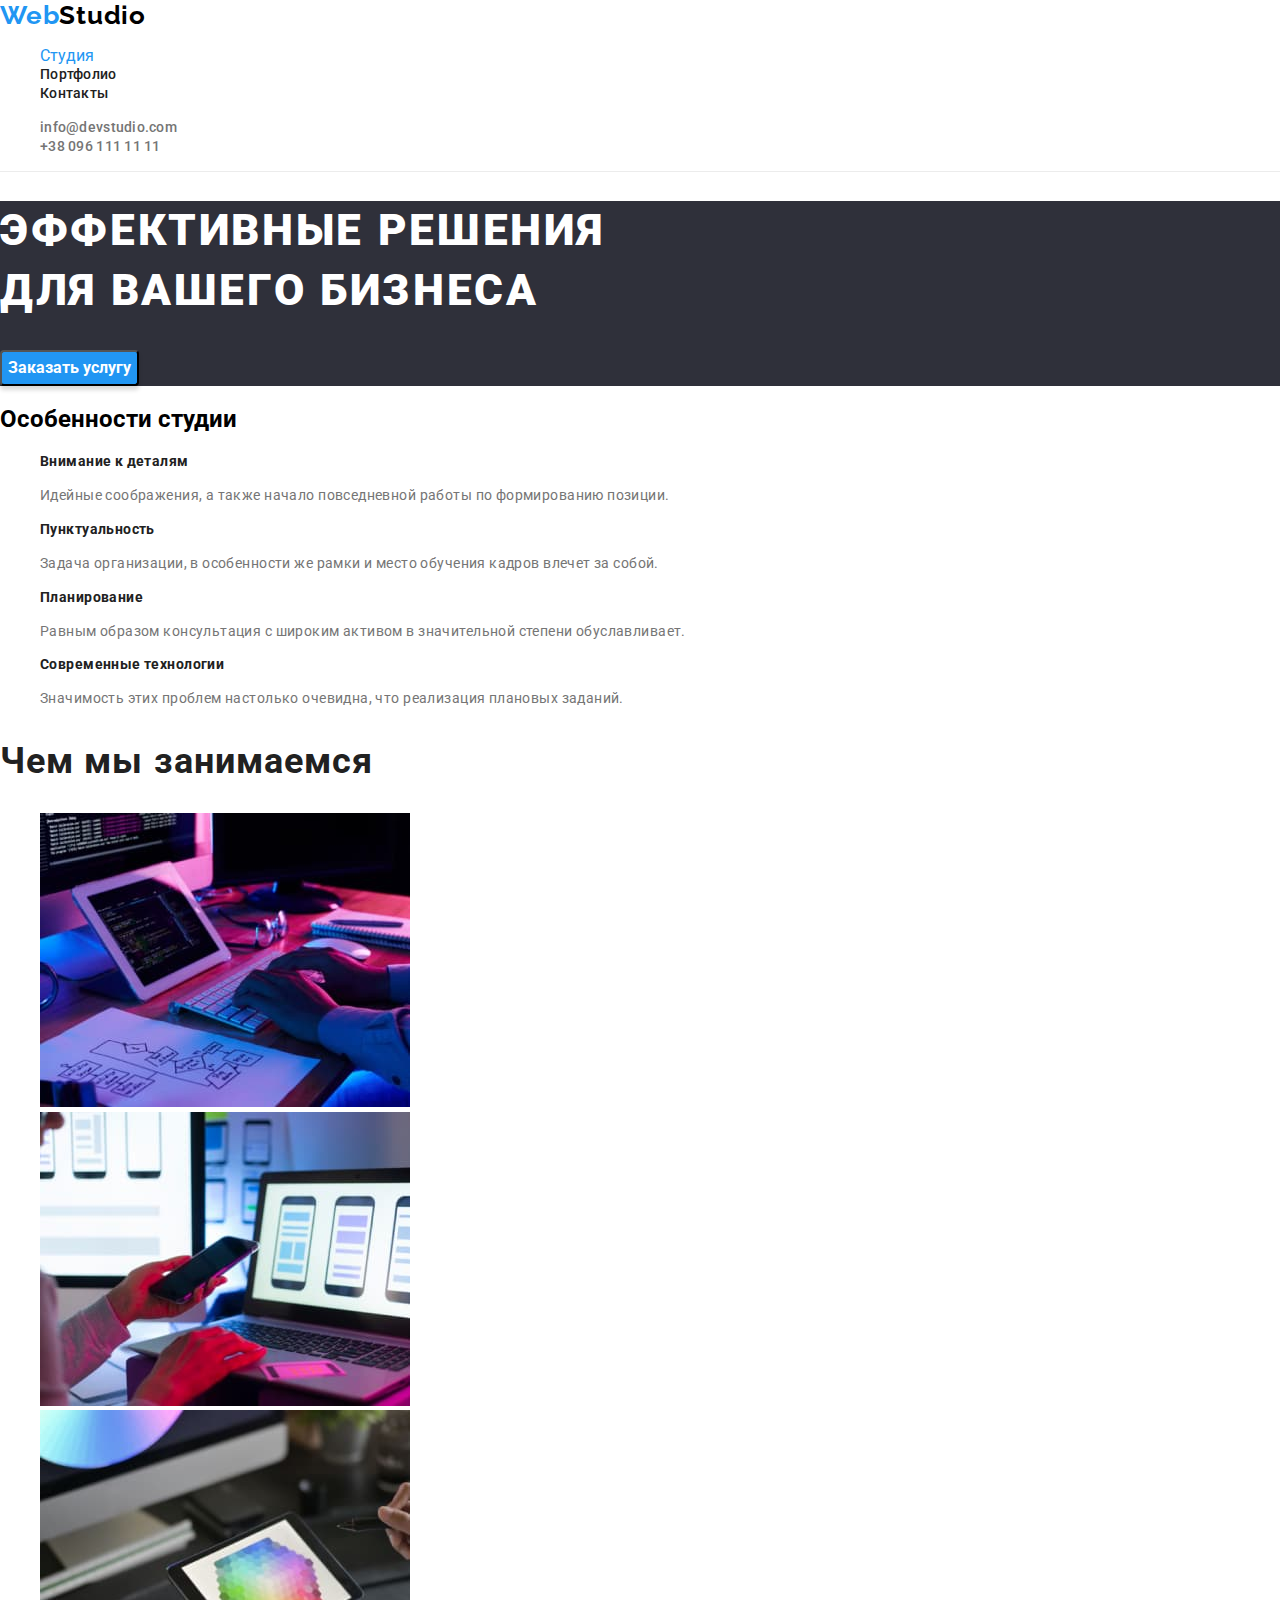
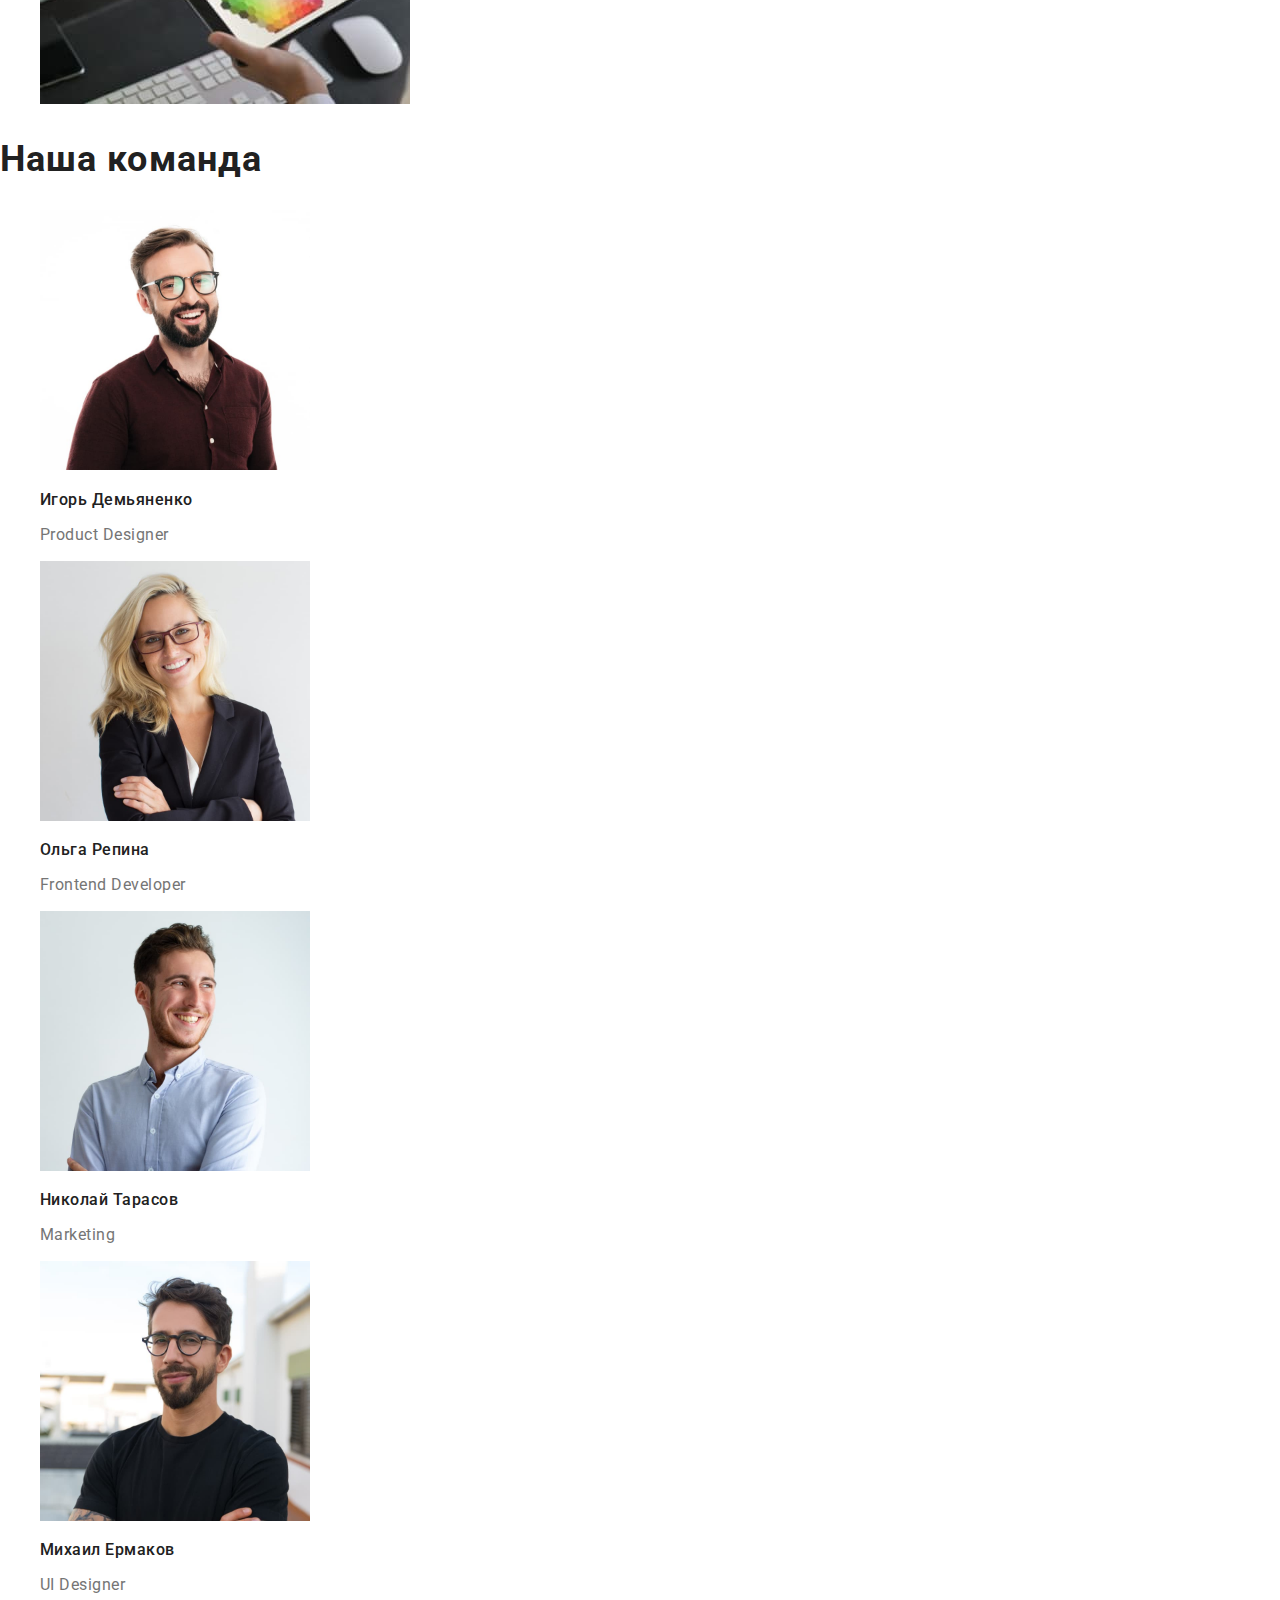
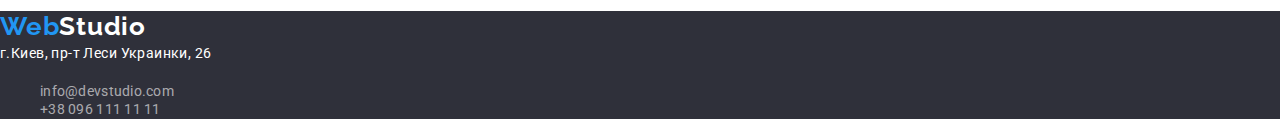
==== index.html @ 52253f6e "cdnjs" ====
<!DOCTYPE html>
<html lang="ru">
  <head>
    <meta charset="UTF-8" />
    <meta http-equiv="X-UA-Compatible" content="IE=edge" />
    <meta name="viewport" content="width=device-width, initial-scale=1.0" />
    <title>Веб студия</title>
    <link
      href="https://fonts.googleapis.com/css2?family=Raleway:wght@700&family=Roboto:wght@400;500;700;900&display=swap"
      rel="stylesheet"
    />
    <link
      rel="stylesheet"
      href="https://cdnjs.cloudflare.com/ajax/libs/modern-normalize/1.1.0/modern-normalize.min.css"
    />
    <link rel="stylesheet" href=" ./css/styles.css" />
  </head>

  <body>
    <!-- Шапка сайта -->
    <header class="header">
      <nav class="header-nav">
        <a lang="en" class="header-logo" href="./index.html"
          ><span class="blue-logo">Web</span>Studio</a
        >
        <ul class="header-list list">
          <li class="header-list-item">
            <a href="./index.html" class="header-link current">Студия</a>
          </li>
          <li class="header-list-item">
            <a href="./portfolio.html" class="header-link link">Портфолио</a>
          </li>
          <li class="header-list-item">
            <a href="#" class="header-link link">Контакты</a>
          </li>
        </ul>
      </nav>

      <ul class="contacts-list list">
        <li class="contact-list-item">
          <a href="mailto:info@devstudio.com" class="contacts-list-link"
            >info@devstudio.com</a
          >
        </li>
        <li class="contact-list-item">
          <a href="tel:+380961111111" class="contacts-list-link"
            >+38 096 111 11 11</a
          >
        </li>
      </ul>
    </header>

    <main>
      <!--Герой-->
      <section class="hero">
        <h1 class="hero-title">
          Эффективные решения<br />
          для вашего бизнеса
        </h1>
        <button type="button" class="header-btn">Заказать услугу</button>
      </section>

      <!--Особенности-->
      <section class="features">
        <h2 class="visually-hidden">Особенности студии</h2>

        <ul class="feauters-list list">
          <li class="feauter-list item">
            <h3 class="feauter-title">Внимание к деталям</h3>
            <p class="feauter-after-title">
              Идейные соображения, а также начало повседневной работы по
              формированию позиции.
            </p>
          </li>
          <li class="feauter-list item">
            <h3 class="feauter-title">Пунктуальность</h3>
            <p class="feauter-after-title">
              Задача организации, в особенности же рамки и место обучения кадров
              влечет за собой.
            </p>
          </li>
          <li class="feauter-list item">
            <h3 class="feauter-title">Планирование</h3>
            <p class="feauter-after-title">
              Равным образом консультация с широким активом в значительной
              степени обуславливает.
            </p>
          </li>
          <li class="feauter-list item">
            <h3 class="feauter-title">Современные технологии</h3>
            <p class="feauter-after-title">
              Значимость этих проблем настолько очевидна, что реализация
              плановых заданий.
            </p>
          </li>
        </ul>
      </section>
      <!--Деятельность-->
      <section class="activity">
        <h2 class="activity-title">Чем мы занимаемся</h2>
        <ul class="activity-list list">
          <li>
            <img
              src="./images/about-img-1.jpeg"
              alt="Програмист работает за столом в офисе"
              width="370"
              height="294"
            />
          </li>
          <li>
            <img
              src="./images/about-img-2.jpeg"
              alt="Дизайнер разрабатывает приложение"
              width="370"
              height="294"
            />
          </li>

          <li>
            <img
              src="./images/about-img-3.jpeg"
              alt="Дизайнер выбирает цвет на планшете"
              width="370"
              height="294"
            />
          </li>
        </ul>
      </section>

      <!--Команда-->
      <section class="team">
        <h2 class="team-title">Наша команда</h2>
        <ul class="team-list list">
          <li class="team-item">
            <img
              src="./images/igor-img-1.jpeg"
              alt="Игорь Демьяненко"
              width="270"
              height="260"
            />

            <h3 class="team-item-title">Игорь Демьяненко</h3>
            <p class="team-item-text" lang="en">Product Designer</p>
          </li>
          <li>
            <img
              src="./images/olga-img2.jpeg"
              alt="Ольга Репина"
              width="270"
              height="260"
            />

            <h3 class="team-item-title">Ольга Репина</h3>
            <p class="team-item-text" lang="en">Frontend Developer</p>
          </li>

          <li>
            <img
              src="./images/nikolay-img3.jpeg"
              alt="Николай Тарасов"
              width="270"
              height="260"
            />

            <h3 class="team-item-title">Николай Тарасов</h3>
            <p class="team-item-text" lang="en">Marketing</p>
          </li>

          <li>
            <img
              src="./images/mykhail-img4.jpeg"
              alt="Михаил Ермаков"
              width="270"
              height="260"
            />

            <h3 class="team-item-title">Михаил Ермаков</h3>
            <p class="team-item-text" lang="en">UI Designer</p>
          </li>
        </ul>
      </section>
    </main>
    <!----- Логотип ---------->
    <footer class="footer">
      <a class="footer-logo" href="./index.html" lang="en"
        >Web<span class="logo-text">Studio</span></a
      >
      <!-------Адрес------>
      <address class="address">
        <a
          class="link"
          href="https://goo.gl/maps/TaNnJPtCBs2FAHwr9"
          target="_blank"
          rel="noopener nofolow noreferrer"
          >г.Киев, пр-т Леси Украинки, 26</a
        >
        <ul class="contact-list list">
          <li class="contact-list-item">
            <a href="mailto:info@devstudio.com" class="link"
              >info@devstudio.com</a
            >
          </li>
          <li class="contact-list-item">
            <a href="tel:+380961111111" class="link">+38 096 111 11 11</a>
          </li>
        </ul>
      </address>
    </footer>
  </body>
</html>
---- css/styles.css ----
:root {
  /*------------Цвет шрифта----------------*/
  --primary-text-color: #757575;
  --black-text-color: #000000;
  --secondary-text-color: rgba(255, 255, 255, 0.6);
  --select-color: #2196f3;
  --title-text-color: #212121;
  --white-text-color: rgba(255, 255, 255, 1);
  --accent-color: #188ce8;

  /*----- Цвет фона, кнопок------*/
  --header-border-line: #ececec;
  --primary-bgc: rgba(255, 255, 255, 1);
  --secondary-bgc: #2f303a;
  --background-btn: #f5f4fa;
  --feauters-bgc: #f5f5f5;
  --background-project-list: #eeeeee;
}

body {
  font-family: 'Roboto', sans-serif;
}

/*-----------------HEADER-------------*/
.header {
  border-bottom: 1px solid var(--header-border-line);
}

.header-logo {
  font-family: 'Raleway', sans-serif;
  font-weight: 700;
  font-size: 26px;
  line-height: 1.19;
  letter-spacing: 0.03em;
  text-decoration: none;
  color: var(--black-text-color);
}
.blue-logo {
  color: var(--select-color);
}
.list {
  list-style: none;
}
.header-list .link {
  font-weight: 500;
  font-size: 14px;
  line-height: 1.14;
  letter-spacing: 0.02em;
  text-decoration: none;
  color: var(--title-text-color);
}

.header-link:hover,
.header-link:focus,
.contacts-list-link:hover,
.contacts-list-link:focus {
  color: var(--select-color);
}
.header-link.current {
  color: var(--select-color);
  text-decoration: none;
}

.contacts-list-link {
  font-weight: 500;
  font-size: 14px;
  line-height: 16px;
  letter-spacing: 0.02em;
  text-decoration: none;
  color: var(--primary-text-color);
}

/*---------------------------HERO-------------------*/
.hero {
  background: var(--secondary-bgc);
}
.hero-title {
  font-weight: 900;
  font-size: 44px;
  line-height: 1.36;
  letter-spacing: 0.06em;
  text-transform: uppercase;
  color: var(--white-text-color);
}
.header-btn {
  font-family: inherit;
  font-weight: 700;
  font-size: 16px;
  line-height: 1.87;
  cursor: pointer;
  color: var(--white-text-color);
  background: var(--select-color);
  box-shadow: 0px 4px 4px rgba(0, 0, 0, 0.15);
  border-radius: 4px;
}
.header-btn:hover,
.header-btn:focus {
  background-color: var(--accent-color);
}
.portfolio-btn {
  padding: 6px 22px;
  border-radius: 4px;
  border-color: transparent;

  color: var(--title-text-color);
  background-color: var(--background-btn);
  font-family: inherit;
  font-weight: 500;
  font-size: 16px;
  line-height: 1.6;
  letter-spacing: 0.03em;

  cursor: pointer;
}

.portfolio-btn:hover,
.portfolio-btn:focus {
  color: var(--white-text-color);
  background: var(--select-color);
  box-shadow: 0px 3px 1px rgba(0, 0, 0, 0.1), 0px 1px 2px rgba(0, 0, 0, 0.08),
    0px 2px 2px rgba(0, 0, 0, 0.12);
}
.primary {
  background: var(--select-color);
  color: var(--white-text-color);
  box-shadow: 0px 3px 1px rgba(0, 0, 0, 0.1), 0px 1px 2px rgba(0, 0, 0, 0.08),
    0px 2px 2px rgba(0, 0, 0, 0.12);
  border-radius: 4px;
}
.portfolio-list {
  background: var(--primary-bgc);
  border: 1px solid var(--background-project-list);
  width: 370px;
  box-sizing: border-box;
}
.portfolio-list-title {
  font-weight: 700;
  font-size: 18px;
  line-height: 2;
  letter-spacing: 0.06em;

  color: var(--title-text-color);
}

.portfolio-type {
  font-size: 16px;
  line-height: 1.87;
  letter-spacing: 0.03em;

  color: var(--primary-text-color);
}

/*-----------------------FEAUTERS----------------*/
.feauters {
  background: var(--feauters-bgc);
}
.feauters-list {
  width: 1170px;
  justify-content: space-between;
}
.feauter-title {
  font-weight: 700;
  font-size: 14px;
  line-height: 1.14;
  letter-spacing: 0.03em;
  color: var(--title-text-color);
}
.feauter-after-title {
  font-size: 14px;
  line-height: 1.71;
  letter-spacing: 0.03em;
  color: var(--primary-text-color);
}
/*-----------------------ACTIVITY----------------*/
.activity {
  font-size: large;
}
.activity-title {
  font-weight: 700;
  font-size: 36px;
  line-height: 1.16;
  letter-spacing: 0.03em;
  color: var(--title-text-color);
}

/*------------------------TEAM---------------------*/
.team {
  background: var(--background-team);
}
.team-title {
  font-weight: 700;
  font-size: 36px;
  line-height: 1.16;
  letter-spacing: 0.03em;
  color: var(--title-text-color);
}

.team-item-title {
  font-weight: 500;
  font-size: 16px;
  line-height: 1.18;
  letter-spacing: 0.03em;
  color: var(--title-text-color);
}
.team-item-text {
  font-size: 16px;
  line-height: 1.18;
  letter-spacing: 0.03em;
  color: var(--primary-text-color);
}
/*-----------------------FOOTER--------------------*/
.footer {
  background-color: var(--secondary-bgc);
}

.logo-text {
  color: var(--white-text-color);
}
.footer-logo {
  font-family: 'Raleway', sans-serif;
  font-weight: 700;
  font-size: 26px;
  line-height: 1.19;
  letter-spacing: 0.03em;
  color: var(--select-color);
  text-decoration: none;
}

.link {
  font-size: 14px;
  line-height: 1.71;
  letter-spacing: 0.03em;
  font-style: normal;
  color: var(--white-text-color);
  text-decoration: none;
}
.link:hover,
.link:focus {
  color: var(--select-color);
}

.contact-list .link {
  font-style: normal;
  font-size: 14px;
  line-height: 1.14;
  letter-spacing: 0.02em;

  color: var(--secondary-text-color);
  text-decoration: none;
}

.contact-list .link:hover,
.contact-list .link:focus {
  color: var(--select-color);
}
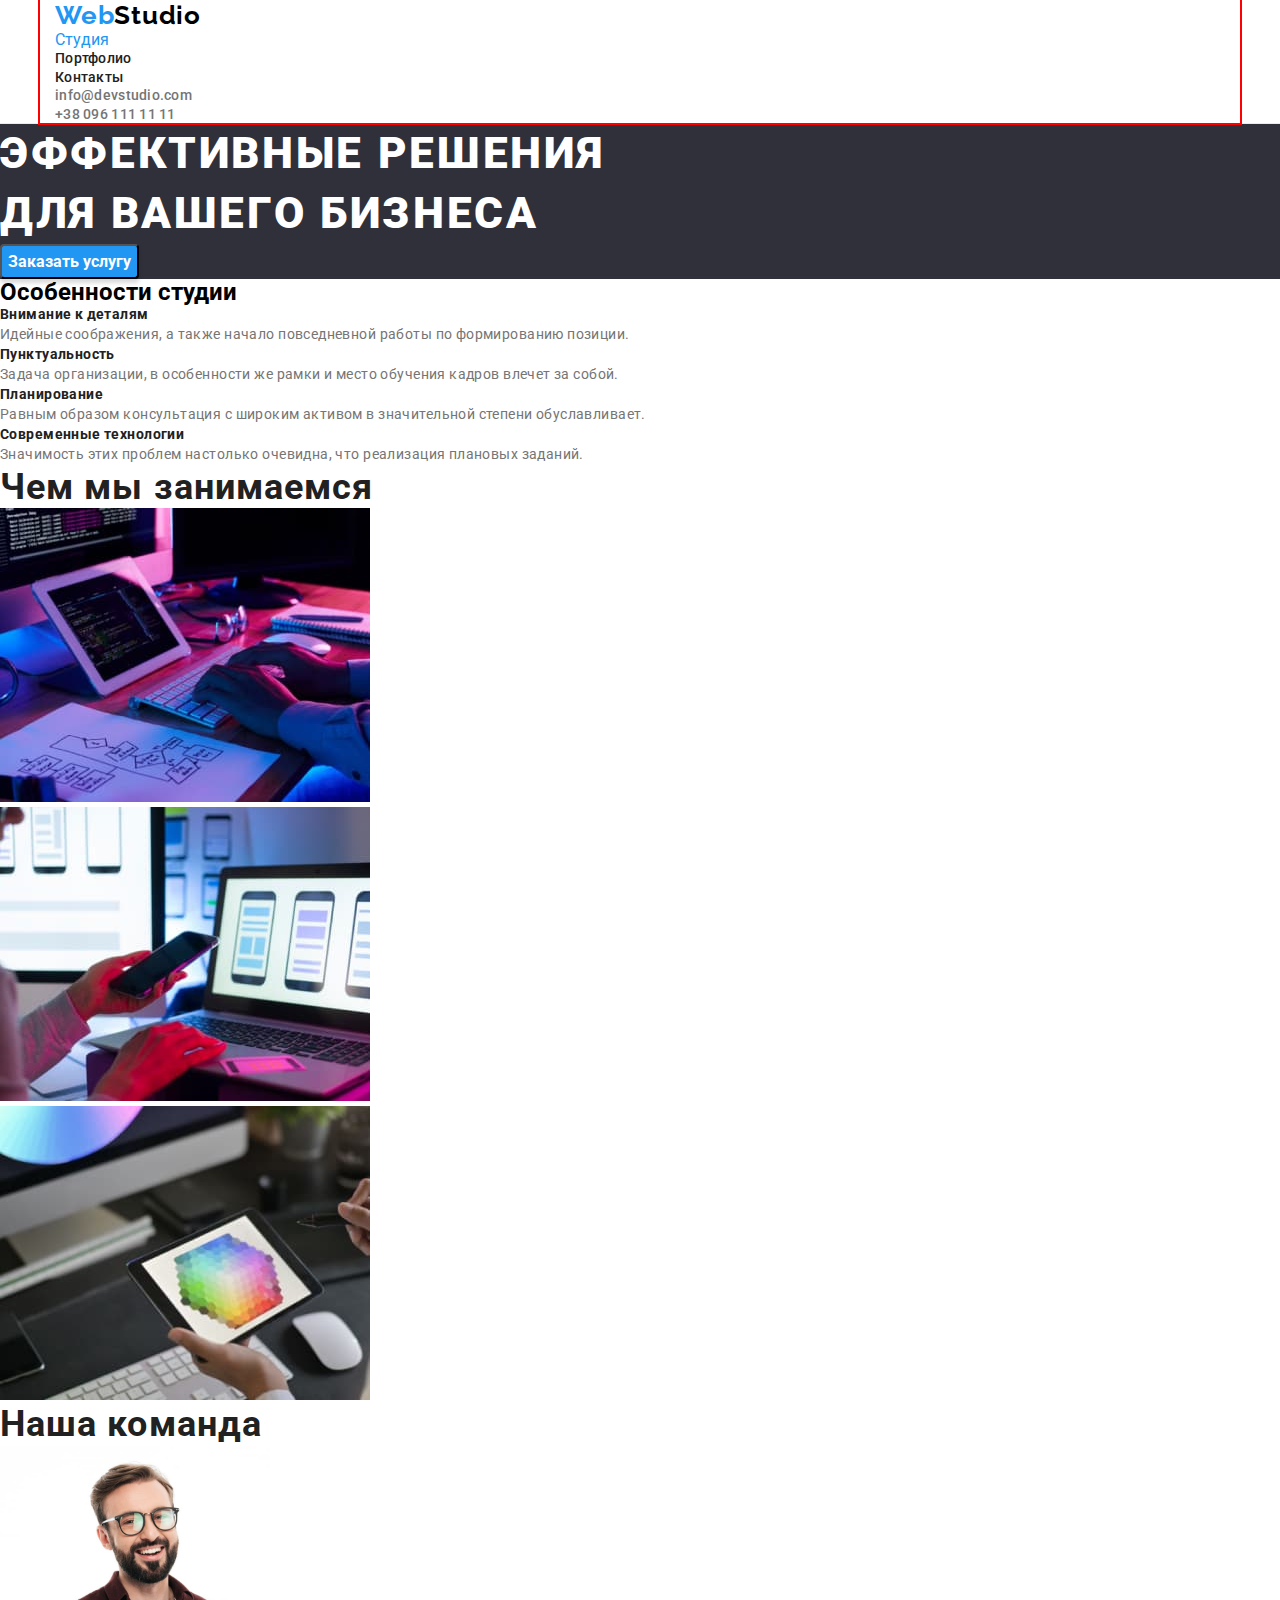
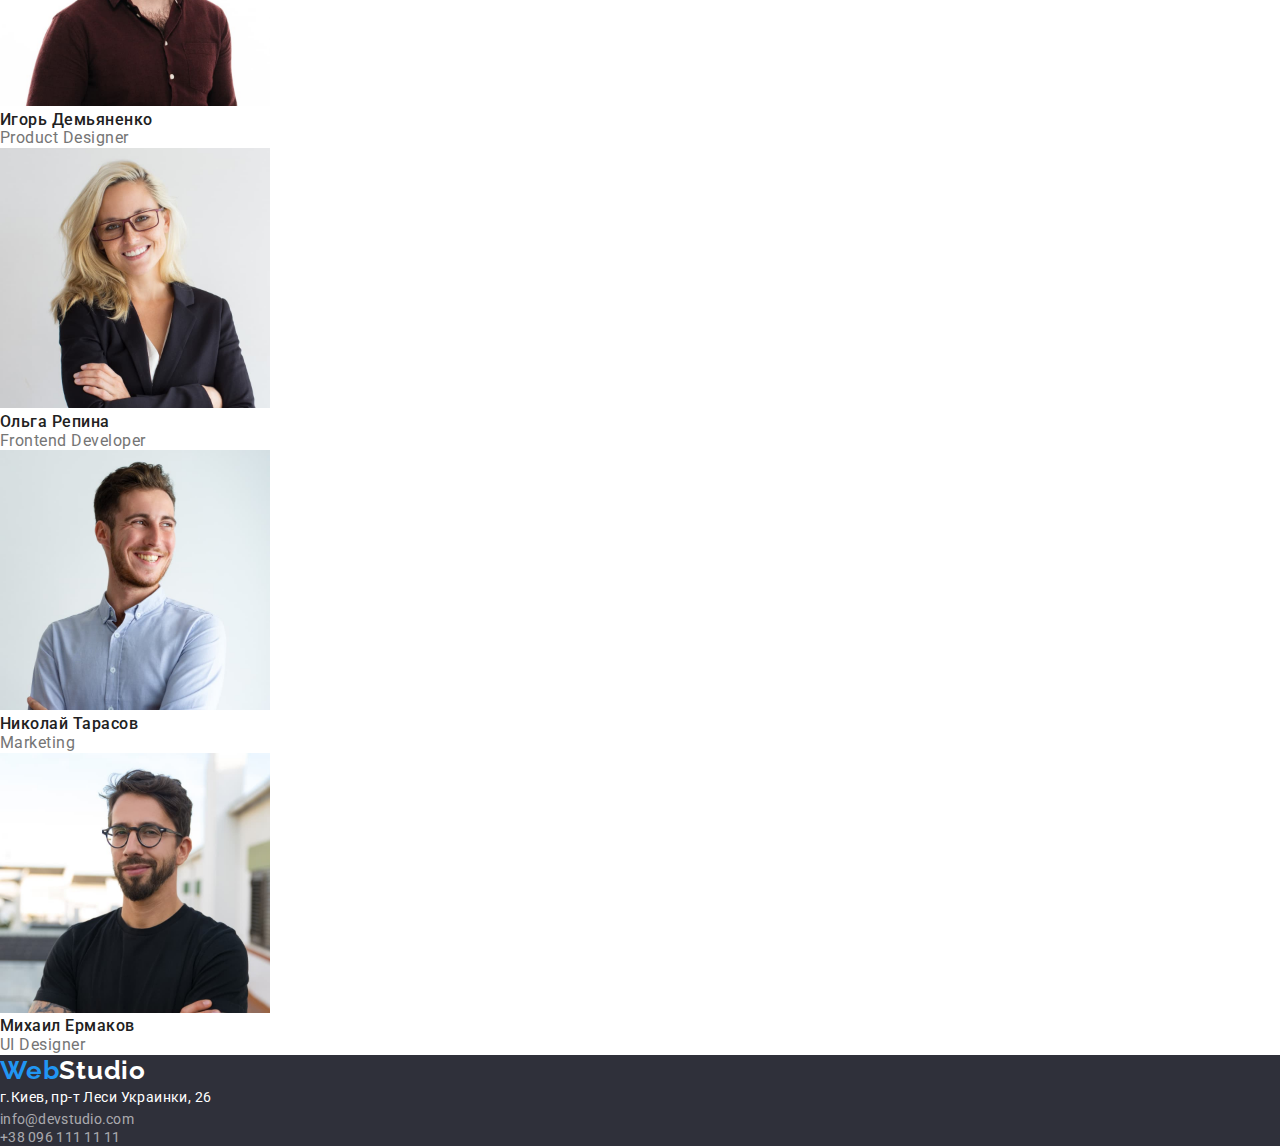
==== commit 6fbfda06: "header" ====
--- a/index.html
+++ b/index.html
@@ -19,35 +19,33 @@
   <body>
     <!-- Шапка сайта -->
     <header class="header">
-      <nav class="header-nav">
-        <a lang="en" class="header-logo" href="./index.html"
-          ><span class="blue-logo">Web</span>Studio</a
-        >
-        <ul class="header-list list">
-          <li class="header-list-item">
-            <a href="./index.html" class="header-link current">Студия</a>
+      <div class="container">
+        <nav class="header-nav">
+          <a lang="en" class="header-logo" href="./index.html"
+            ><span class="blue-logo">Web</span>Studio</a
+          >
+          <ul class="header-list list">
+            <li class="header-list-item">
+              <a href="./index.html" class="header-link current">Студия</a>
+            </li>
+            <li class="header-list-item">
+              <a href="./portfolio.html" class="header-link link">Портфолио</a>
+            </li>
+            <li class="header-list-item">
+              <a href="#" class="header-link link">Контакты</a>
+            </li>
+          </ul>
+        </nav>
+
+        <ul class="contacts-list list">
+          <li class="contact-list-item">
+            <a href="mailto:info@devstudio.com" class="contacts-list-link">info@devstudio.com</a>
           </li>
-          <li class="header-list-item">
-            <a href="./portfolio.html" class="header-link link">Портфолио</a>
-          </li>
-          <li class="header-list-item">
-            <a href="#" class="header-link link">Контакты</a>
+          <li class="contact-list-item">
+            <a href="tel:+380961111111" class="contacts-list-link">+38 096 111 11 11</a>
           </li>
         </ul>
-      </nav>
-
-      <ul class="contacts-list list">
-        <li class="contact-list-item">
-          <a href="mailto:info@devstudio.com" class="contacts-list-link"
-            >info@devstudio.com</a
-          >
-        </li>
-        <li class="contact-list-item">
-          <a href="tel:+380961111111" class="contacts-list-link"
-            >+38 096 111 11 11</a
-          >
-        </li>
-      </ul>
+      </div>
     </header>
 
     <main>
@@ -68,29 +66,25 @@
           <li class="feauter-list item">
             <h3 class="feauter-title">Внимание к деталям</h3>
             <p class="feauter-after-title">
-              Идейные соображения, а также начало повседневной работы по
-              формированию позиции.
+              Идейные соображения, а также начало повседневной работы по формированию позиции.
             </p>
           </li>
           <li class="feauter-list item">
             <h3 class="feauter-title">Пунктуальность</h3>
             <p class="feauter-after-title">
-              Задача организации, в особенности же рамки и место обучения кадров
-              влечет за собой.
+              Задача организации, в особенности же рамки и место обучения кадров влечет за собой.
             </p>
           </li>
           <li class="feauter-list item">
             <h3 class="feauter-title">Планирование</h3>
             <p class="feauter-after-title">
-              Равным образом консультация с широким активом в значительной
-              степени обуславливает.
+              Равным образом консультация с широким активом в значительной степени обуславливает.
             </p>
           </li>
           <li class="feauter-list item">
             <h3 class="feauter-title">Современные технологии</h3>
             <p class="feauter-after-title">
-              Значимость этих проблем настолько очевидна, что реализация
-              плановых заданий.
+              Значимость этих проблем настолько очевидна, что реализация плановых заданий.
             </p>
           </li>
         </ul>
@@ -132,47 +126,27 @@
         <h2 class="team-title">Наша команда</h2>
         <ul class="team-list list">
           <li class="team-item">
-            <img
-              src="./images/igor-img-1.jpeg"
-              alt="Игорь Демьяненко"
-              width="270"
-              height="260"
-            />
+            <img src="./images/igor-img-1.jpeg" alt="Игорь Демьяненко" width="270" height="260" />
 
             <h3 class="team-item-title">Игорь Демьяненко</h3>
             <p class="team-item-text" lang="en">Product Designer</p>
           </li>
           <li>
-            <img
-              src="./images/olga-img2.jpeg"
-              alt="Ольга Репина"
-              width="270"
-              height="260"
-            />
+            <img src="./images/olga-img2.jpeg" alt="Ольга Репина" width="270" height="260" />
 
             <h3 class="team-item-title">Ольга Репина</h3>
             <p class="team-item-text" lang="en">Frontend Developer</p>
           </li>
 
           <li>
-            <img
-              src="./images/nikolay-img3.jpeg"
-              alt="Николай Тарасов"
-              width="270"
-              height="260"
-            />
+            <img src="./images/nikolay-img3.jpeg" alt="Николай Тарасов" width="270" height="260" />
 
             <h3 class="team-item-title">Николай Тарасов</h3>
             <p class="team-item-text" lang="en">Marketing</p>
           </li>
 
           <li>
-            <img
-              src="./images/mykhail-img4.jpeg"
-              alt="Михаил Ермаков"
-              width="270"
-              height="260"
-            />
+            <img src="./images/mykhail-img4.jpeg" alt="Михаил Ермаков" width="270" height="260" />
 
             <h3 class="team-item-title">Михаил Ермаков</h3>
             <p class="team-item-text" lang="en">UI Designer</p>
@@ -196,9 +170,7 @@
         >
         <ul class="contact-list list">
           <li class="contact-list-item">
-            <a href="mailto:info@devstudio.com" class="link"
-              >info@devstudio.com</a
-            >
+            <a href="mailto:info@devstudio.com" class="link">info@devstudio.com</a>
           </li>
           <li class="contact-list-item">
             <a href="tel:+380961111111" class="link">+38 096 111 11 11</a>
--- a/css/styles.css
+++ b/css/styles.css
@@ -20,8 +20,30 @@
 body {
   font-family: 'Roboto', sans-serif;
 }
+ul {
+  list-style: none;
+  margin: 0;
+  padding: 0;
+}
+h1,
+h2,
+h3,
+h4,
+h5,
+h6,
+p {
+  margin: 0;
+}
 
 /*-----------------HEADER-------------*/
+.container {
+  width: 1200px;
+  padding-left: 15px;
+  padding-right: 15px;
+  margin-left: auto;
+  margin-right: auto;
+  outline: 2px solid red;
+}
 .header {
   border-bottom: 1px solid var(--header-border-line);
 }
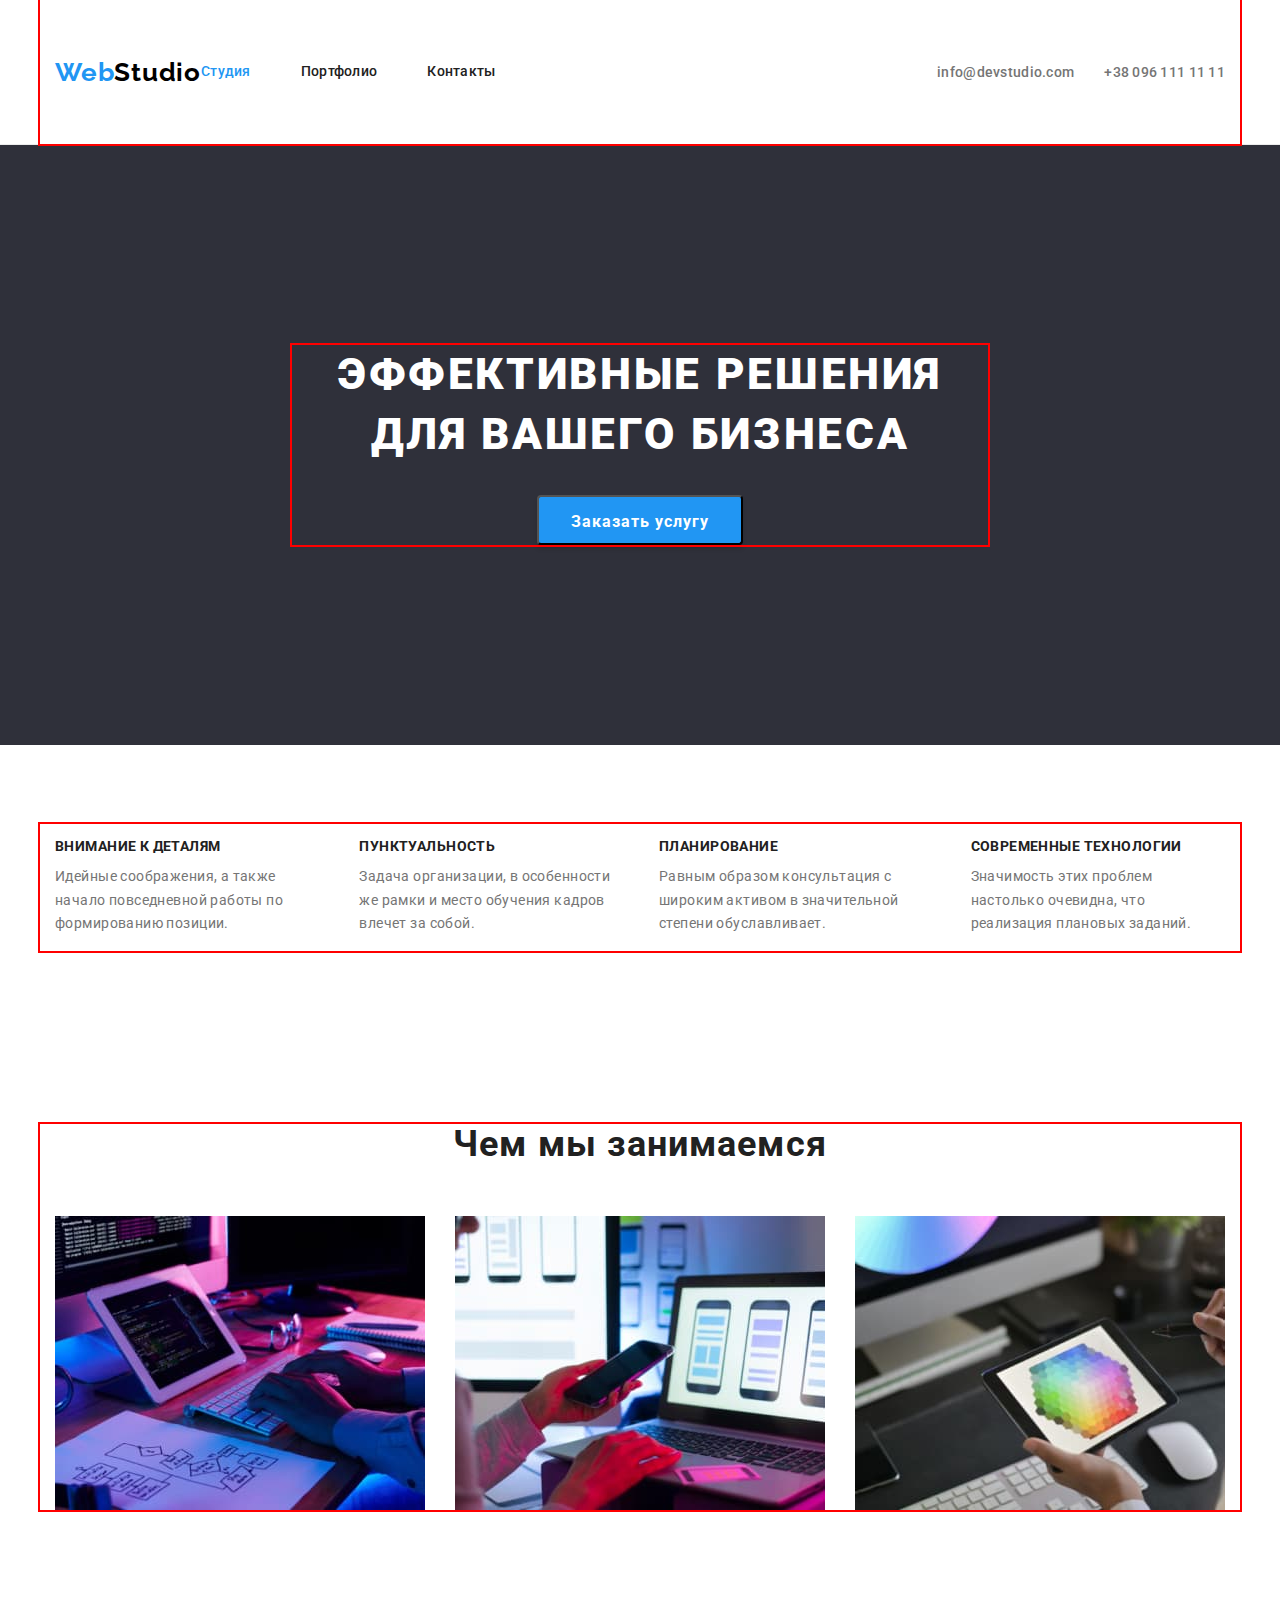
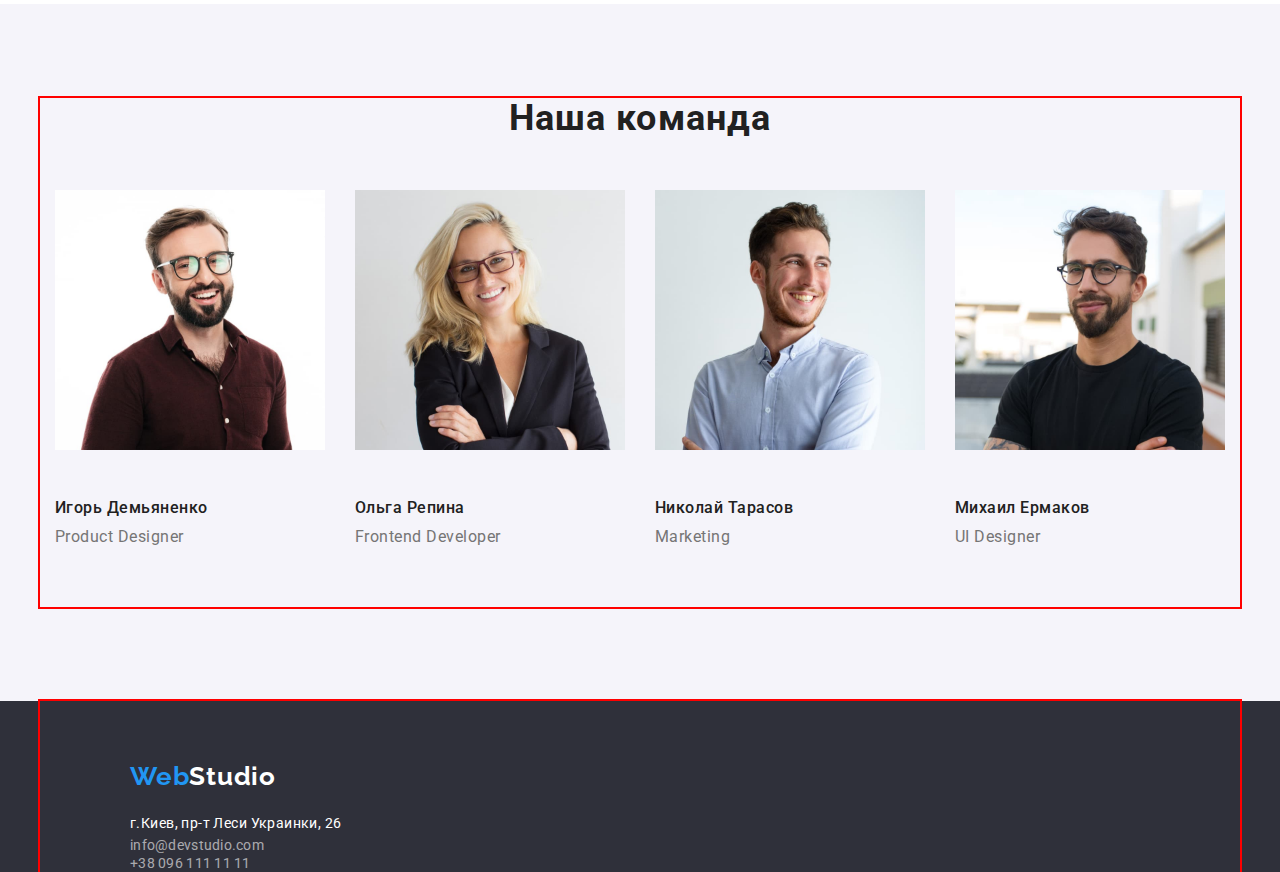
==== commit 8fcbe6eb: "Hed" ====
--- a/index.html
+++ b/index.html
@@ -19,164 +19,182 @@
   <body>
     <!-- Шапка сайта -->
     <header class="header">
-      <div class="container">
+      <div class="container flex">
+        <a lang="en" class="header-logo" href="./index.html"
+          ><span class="blue-logo">Web</span>Studio</a
+        >
         <nav class="header-nav">
-          <a lang="en" class="header-logo" href="./index.html"
-            ><span class="blue-logo">Web</span>Studio</a
-          >
           <ul class="header-list list">
-            <li class="header-list-item">
+            <li class="header-list-item list">
               <a href="./index.html" class="header-link current">Студия</a>
             </li>
-            <li class="header-list-item">
-              <a href="./portfolio.html" class="header-link link">Портфолио</a>
-            </li>
-            <li class="header-list-item">
-              <a href="#" class="header-link link">Контакты</a>
+            <li class="header-list-item list">
+              <a href="./portfolio.html" class="header-link">Портфолио</a>
+            </li>
+            <li class="header-list-item list">
+              <a href="#" class="header-link">Контакты</a>
             </li>
           </ul>
         </nav>
 
-        <ul class="contacts-list list">
-          <li class="contact-list-item">
-            <a href="mailto:info@devstudio.com" class="contacts-list-link">info@devstudio.com</a>
-          </li>
-          <li class="contact-list-item">
-            <a href="tel:+380961111111" class="contacts-list-link">+38 096 111 11 11</a>
-          </li>
-        </ul>
+        <div class="header-contacts">
+          <ul class="contacts">
+            <li class="contact-list-item">
+              <a href="mailto:info@devstudio.com" class="contacts-list-link">info@devstudio.com</a>
+            </li>
+            <li class="contact-list-item">
+              <a href="tel:+380961111111" class="contacts-list-link">+38 096 111 11 11</a>
+            </li>
+          </ul>
+        </div>
       </div>
     </header>
 
     <main>
       <!--Герой-->
       <section class="hero">
-        <h1 class="hero-title">
-          Эффективные решения<br />
-          для вашего бизнеса
-        </h1>
-        <button type="button" class="header-btn">Заказать услугу</button>
+        <div class="container">
+          <h1 class="hero-title">Эффективные решения для вашего бизнеса</h1>
+          <button type="button" class="header-btn">Заказать услугу</button>
+        </div>
       </section>
 
       <!--Особенности-->
-      <section class="features">
-        <h2 class="visually-hidden">Особенности студии</h2>
-
-        <ul class="feauters-list list">
-          <li class="feauter-list item">
-            <h3 class="feauter-title">Внимание к деталям</h3>
-            <p class="feauter-after-title">
-              Идейные соображения, а также начало повседневной работы по формированию позиции.
-            </p>
-          </li>
-          <li class="feauter-list item">
-            <h3 class="feauter-title">Пунктуальность</h3>
-            <p class="feauter-after-title">
-              Задача организации, в особенности же рамки и место обучения кадров влечет за собой.
-            </p>
-          </li>
-          <li class="feauter-list item">
-            <h3 class="feauter-title">Планирование</h3>
-            <p class="feauter-after-title">
-              Равным образом консультация с широким активом в значительной степени обуславливает.
-            </p>
-          </li>
-          <li class="feauter-list item">
-            <h3 class="feauter-title">Современные технологии</h3>
-            <p class="feauter-after-title">
-              Значимость этих проблем настолько очевидна, что реализация плановых заданий.
-            </p>
-          </li>
-        </ul>
+      <section class="page-sections">
+        <div class="container">
+          <h2 class="visually-hidden">Особенности студии</h2>
+
+          <ul class="feauters-list list">
+            <li class="feauter-item">
+              <h3 class="feauter-sub-title">Внимание к деталям</h3>
+              <p class="feauter-after-title">
+                Идейные соображения, а также начало повседневной работы по формированию позиции.
+              </p>
+            </li>
+            <li class="feauter-item">
+              <h3 class="feauter-sub-title">Пунктуальность</h3>
+              <p class="feauter-after-title">
+                Задача организации, в особенности же рамки и место обучения кадров влечет за собой.
+              </p>
+            </li>
+            <li class="feauter-item">
+              <h3 class="feauter-sub-title">Планирование</h3>
+              <p class="feauter-after-title">
+                Равным образом консультация с широким активом в значительной степени обуславливает.
+              </p>
+            </li>
+            <li class="feauter-item">
+              <h3 class="feauter-sub-title">Современные технологии</h3>
+              <p class="feauter-after-title">
+                Значимость этих проблем настолько очевидна, что реализация плановых заданий.
+              </p>
+            </li>
+          </ul>
+        </div>
       </section>
       <!--Деятельность-->
-      <section class="activity">
-        <h2 class="activity-title">Чем мы занимаемся</h2>
-        <ul class="activity-list list">
-          <li>
-            <img
-              src="./images/about-img-1.jpeg"
-              alt="Програмист работает за столом в офисе"
-              width="370"
-              height="294"
-            />
-          </li>
-          <li>
-            <img
-              src="./images/about-img-2.jpeg"
-              alt="Дизайнер разрабатывает приложение"
-              width="370"
-              height="294"
-            />
-          </li>
-
-          <li>
-            <img
-              src="./images/about-img-3.jpeg"
-              alt="Дизайнер выбирает цвет на планшете"
-              width="370"
-              height="294"
-            />
-          </li>
-        </ul>
+      <section class="activity page-sections">
+        <div class="container">
+          <h2 class="activity-title">Чем мы занимаемся</h2>
+          <ul class="activity-list list">
+            <li class="activity-item">
+              <img
+                src="./images/about-img-1.jpeg"
+                alt="Програмист работает за столом в офисе"
+                width="370"
+                height="294"
+              />
+            </li>
+            <li>
+              <img
+                src="./images/about-img-2.jpeg"
+                alt="Дизайнер разрабатывает приложение"
+                width="370"
+                height="294"
+              />
+            </li>
+
+            <li>
+              <img
+                src="./images/about-img-3.jpeg"
+                alt="Дизайнер выбирает цвет на планшете"
+                width="370"
+                height="294"
+              />
+            </li>
+          </ul>
+        </div>
       </section>
 
       <!--Команда-->
-      <section class="team">
-        <h2 class="team-title">Наша команда</h2>
-        <ul class="team-list list">
-          <li class="team-item">
-            <img src="./images/igor-img-1.jpeg" alt="Игорь Демьяненко" width="270" height="260" />
-
-            <h3 class="team-item-title">Игорь Демьяненко</h3>
-            <p class="team-item-text" lang="en">Product Designer</p>
-          </li>
-          <li>
-            <img src="./images/olga-img2.jpeg" alt="Ольга Репина" width="270" height="260" />
-
-            <h3 class="team-item-title">Ольга Репина</h3>
-            <p class="team-item-text" lang="en">Frontend Developer</p>
-          </li>
-
-          <li>
-            <img src="./images/nikolay-img3.jpeg" alt="Николай Тарасов" width="270" height="260" />
-
-            <h3 class="team-item-title">Николай Тарасов</h3>
-            <p class="team-item-text" lang="en">Marketing</p>
-          </li>
-
-          <li>
-            <img src="./images/mykhail-img4.jpeg" alt="Михаил Ермаков" width="270" height="260" />
-
-            <h3 class="team-item-title">Михаил Ермаков</h3>
-            <p class="team-item-text" lang="en">UI Designer</p>
-          </li>
-        </ul>
+      <section class="team page-sections">
+        <div class="container">
+          <h2 class="team-title">Наша команда</h2>
+          <ul class="team-list list">
+            <li class="team-item">
+              <img src="./images/igor-img-1.jpeg" alt="Игорь Демьяненко" width="270" height="260" />
+              <div class="team-box">
+                <h3 class="team-item-title">Игорь Демьяненко</h3>
+                <p class="team-item-text" lang="en">Product Designer</p>
+              </div>
+            </li>
+            <li>
+              <img src="./images/olga-img2.jpeg" alt="Ольга Репина" width="270" height="260" />
+              <div class="team-box">
+                <h3 class="team-item-title">Ольга Репина</h3>
+                <p class="team-item-text" lang="en">Frontend Developer</p>
+              </div>
+            </li>
+
+            <li>
+              <img
+                src="./images/nikolay-img3.jpeg"
+                alt="Николай Тарасов"
+                width="270"
+                height="260"
+              />
+              <div class="team-box">
+                <h3 class="team-item-title">Николай Тарасов</h3>
+                <p class="team-item-text" lang="en">Marketing</p>
+              </div>
+            </li>
+
+            <li>
+              <img src="./images/mykhail-img4.jpeg" alt="Михаил Ермаков" width="270" height="260" />
+              <div class="team-box">
+                <h3 class="team-item-title">Михаил Ермаков</h3>
+                <p class="team-item-text" lang="en">UI Designer</p>
+              </div>
+            </li>
+          </ul>
+        </div>
       </section>
     </main>
     <!----- Логотип ---------->
     <footer class="footer">
-      <a class="footer-logo" href="./index.html" lang="en"
-        >Web<span class="logo-text">Studio</span></a
-      >
-      <!-------Адрес------>
-      <address class="address">
-        <a
-          class="link"
-          href="https://goo.gl/maps/TaNnJPtCBs2FAHwr9"
-          target="_blank"
-          rel="noopener nofolow noreferrer"
-          >г.Киев, пр-т Леси Украинки, 26</a
+      <div class="container">
+        <a class="footer-logo" href="./index.html" lang="en"
+          >Web<span class="logo-text">Studio</span></a
         >
-        <ul class="contact-list list">
-          <li class="contact-list-item">
-            <a href="mailto:info@devstudio.com" class="link">info@devstudio.com</a>
-          </li>
-          <li class="contact-list-item">
-            <a href="tel:+380961111111" class="link">+38 096 111 11 11</a>
-          </li>
-        </ul>
-      </address>
+        <!-------Адрес------>
+        <address class="address">
+          <a
+            class="link"
+            href="https://goo.gl/maps/TaNnJPtCBs2FAHwr9"
+            target="_blank"
+            rel="noopener nofolow noreferrer"
+            >г.Киев, пр-т Леси Украинки, 26</a
+          >
+          <ul class="contact-list list">
+            <li class="contact-list-item">
+              <a href="mailto:info@devstudio.com" class="link">info@devstudio.com</a>
+            </li>
+            <li class="contact-list-item">
+              <a href="tel:+380961111111" class="link">+38 096 111 11 11</a>
+            </li>
+          </ul>
+        </address>
+      </div>
     </footer>
   </body>
 </html>
--- a/css/styles.css
+++ b/css/styles.css
@@ -15,6 +15,7 @@
   --background-btn: #f5f4fa;
   --feauters-bgc: #f5f5f5;
   --background-project-list: #eeeeee;
+  --background-team: #f5f4fa;
 }
 
 body {
@@ -34,22 +35,50 @@
 p {
   margin: 0;
 }
-
+img {
+  display: block;
+  max-width: 100%;
+  height: auto;
+}
+.list {
+  list-style: none;
+}
+.section {
+  padding-top: 94px;
+  padding-bottom: 94px;
+}
 /*-----------------HEADER-------------*/
 .container {
   width: 1200px;
   padding-left: 15px;
   padding-right: 15px;
+
   margin-left: auto;
   margin-right: auto;
   outline: 2px solid red;
 }
+.flex {
+  display: flex;
+}
+
 .header {
+  display: flex;
+  align-items: center;
   border-bottom: 1px solid var(--header-border-line);
 }
+.header > .container {
+  display: flex;
+  align-items: center;
+}
 
 .header-logo {
-  font-family: 'Raleway', sans-serif;
+  display: block;
+
+  margin-top: 25px;
+  margin-bottom: 25px;
+  text-align: center;
+
+  font-family: 'Raleway';
   font-weight: 700;
   font-size: 26px;
   line-height: 1.19;
@@ -57,13 +86,33 @@
   text-decoration: none;
   color: var(--black-text-color);
 }
+
+.header-nav {
+  display: flex;
+  margin-right: auto;
+
+  align-items: center;
+  margin-right: auto;
+}
+
+.header-list {
+  display: flex;
+}
+
 .blue-logo {
   color: var(--select-color);
 }
-.list {
-  list-style: none;
-}
-.header-list .link {
+
+.header-link.current {
+  color: var(--select-color);
+  text-decoration: none;
+}
+
+.header-link,
+.header-list {
+  display: flex;
+  padding: 32px 0;
+
   font-weight: 500;
   font-size: 14px;
   line-height: 1.14;
@@ -78,12 +127,19 @@
 .contacts-list-link:focus {
   color: var(--select-color);
 }
-.header-link.current {
-  color: var(--select-color);
-  text-decoration: none;
-}
-
+
+.contacts {
+  display: flex;
+  gap: 30px;
+  margin-left: auto;
+}
+.header-list-item:not(:last-child) {
+  margin-right: 50px;
+}
 .contacts-list-link {
+  display: flex;
+  padding: 32px 0;
+
   font-weight: 500;
   font-size: 14px;
   line-height: 16px;
@@ -95,8 +151,20 @@
 /*---------------------------HERO-------------------*/
 .hero {
   background: var(--secondary-bgc);
+  padding: 200px 0;
+
+  text-align: center;
+}
+.hero .container {
+  width: 696px;
 }
 .hero-title {
+  margin-top: 0;
+  margin-right: auto;
+  margin-left: auto;
+  margin-bottom: 30px;
+  padding-left: auto;
+
   font-weight: 900;
   font-size: 44px;
   line-height: 1.36;
@@ -105,13 +173,21 @@
   color: var(--white-text-color);
 }
 .header-btn {
+  padding: 10px 32px;
+  margin: 0 auto;
+  display: block;
+
   font-family: inherit;
   font-weight: 700;
   font-size: 16px;
   line-height: 1.87;
+  letter-spacing: 0.06em;
   cursor: pointer;
   color: var(--white-text-color);
   background: var(--select-color);
+  box-sizing: border-box;
+  min-width: 200px;
+  height: 50px;
   box-shadow: 0px 4px 4px rgba(0, 0, 0, 0.15);
   border-radius: 4px;
 }
@@ -150,6 +226,8 @@
   border-radius: 4px;
 }
 .portfolio-list {
+  display: flex;
+
   background: var(--primary-bgc);
   border: 1px solid var(--background-project-list);
   width: 370px;
@@ -173,21 +251,50 @@
 }
 
 /*-----------------------FEAUTERS----------------*/
+
 .feauters {
+  padding-top: 0;
   background: var(--feauters-bgc);
 }
+.page-sections {
+  padding: 94px 0;
+}
+
 .feauters-list {
-  width: 1170px;
-  justify-content: space-between;
-}
-.feauter-title {
-  font-weight: 700;
+  display: flex;
+  align-items: center;
+  margin: -15px;
+}
+
+.feauter-item {
+  margin: 15px;
+  flex-basis: calc(100% / 4 -30px);
+}
+.visually-hidden {
+  position: absolute;
+  white-space: nowrap;
+  height: 1px;
+  overflow: hidden;
+  border: 0;
+  padding: 0;
+  clip: rect(0 0 0 0);
+  clip-path: inset(50%);
+  margin: -1px;
+}
+.feauter-sub-title {
+  margin-bottom: 10px;
+  font-weight: 700;
+
   font-size: 14px;
   line-height: 1.14;
   letter-spacing: 0.03em;
+  text-transform: uppercase;
   color: var(--title-text-color);
 }
 .feauter-after-title {
+  margin-top: 0;
+  margin-bottom: 0;
+
   font-size: 14px;
   line-height: 1.71;
   letter-spacing: 0.03em;
@@ -195,9 +302,18 @@
 }
 /*-----------------------ACTIVITY----------------*/
 .activity {
-  font-size: large;
-}
+  padding-top: 0;
+}
+.activity-list {
+  display: flex;
+  gap: 30px;
+}
+
 .activity-title {
+  text-align: center;
+
+  margin-bottom: 50px;
+
   font-weight: 700;
   font-size: 36px;
   line-height: 1.16;
@@ -206,18 +322,38 @@
 }
 
 /*------------------------TEAM---------------------*/
+.page-sections {
+  padding-top: 94px;
+  padding-bottom: 94px;
+}
+
 .team {
   background: var(--background-team);
 }
 .team-title {
+  text-align: center;
+  margin-bottom: 50px;
+
   font-weight: 700;
   font-size: 36px;
   line-height: 1.16;
   letter-spacing: 0.03em;
   color: var(--title-text-color);
 }
-
+.team-list {
+  display: flex;
+  gap: 30px;
+}
+.team-box {
+  padding-top: 30px;
+  padding-bottom: 30px;
+}
 .team-item-title {
+  margin-top: 19px;
+  margin-left: auto;
+  margin-bottom: 10px;
+  margin-right: auto;
+
   font-weight: 500;
   font-size: 16px;
   line-height: 1.18;
@@ -225,6 +361,9 @@
   color: var(--title-text-color);
 }
 .team-item-text {
+  margin-top: 10px;
+  margin-bottom: 30px;
+
   font-size: 16px;
   line-height: 1.18;
   letter-spacing: 0.03em;
@@ -239,7 +378,12 @@
   color: var(--white-text-color);
 }
 .footer-logo {
-  font-family: 'Raleway', sans-serif;
+  display: block;
+  margin-left: 75px;
+  padding-top: 60px;
+  margin-bottom: 20px;
+  font-family: 'Raleway';
+
   font-weight: 700;
   font-size: 26px;
   line-height: 1.19;
@@ -249,6 +393,8 @@
 }
 
 .link {
+  margin-left: 75px;
+  margin-bottom: 60px;
   font-size: 14px;
   line-height: 1.71;
   letter-spacing: 0.03em;
@@ -262,6 +408,8 @@
 }
 
 .contact-list .link {
+  margin-left: 75px;
+  margin-bottom: 9px;
   font-style: normal;
   font-size: 14px;
   line-height: 1.14;
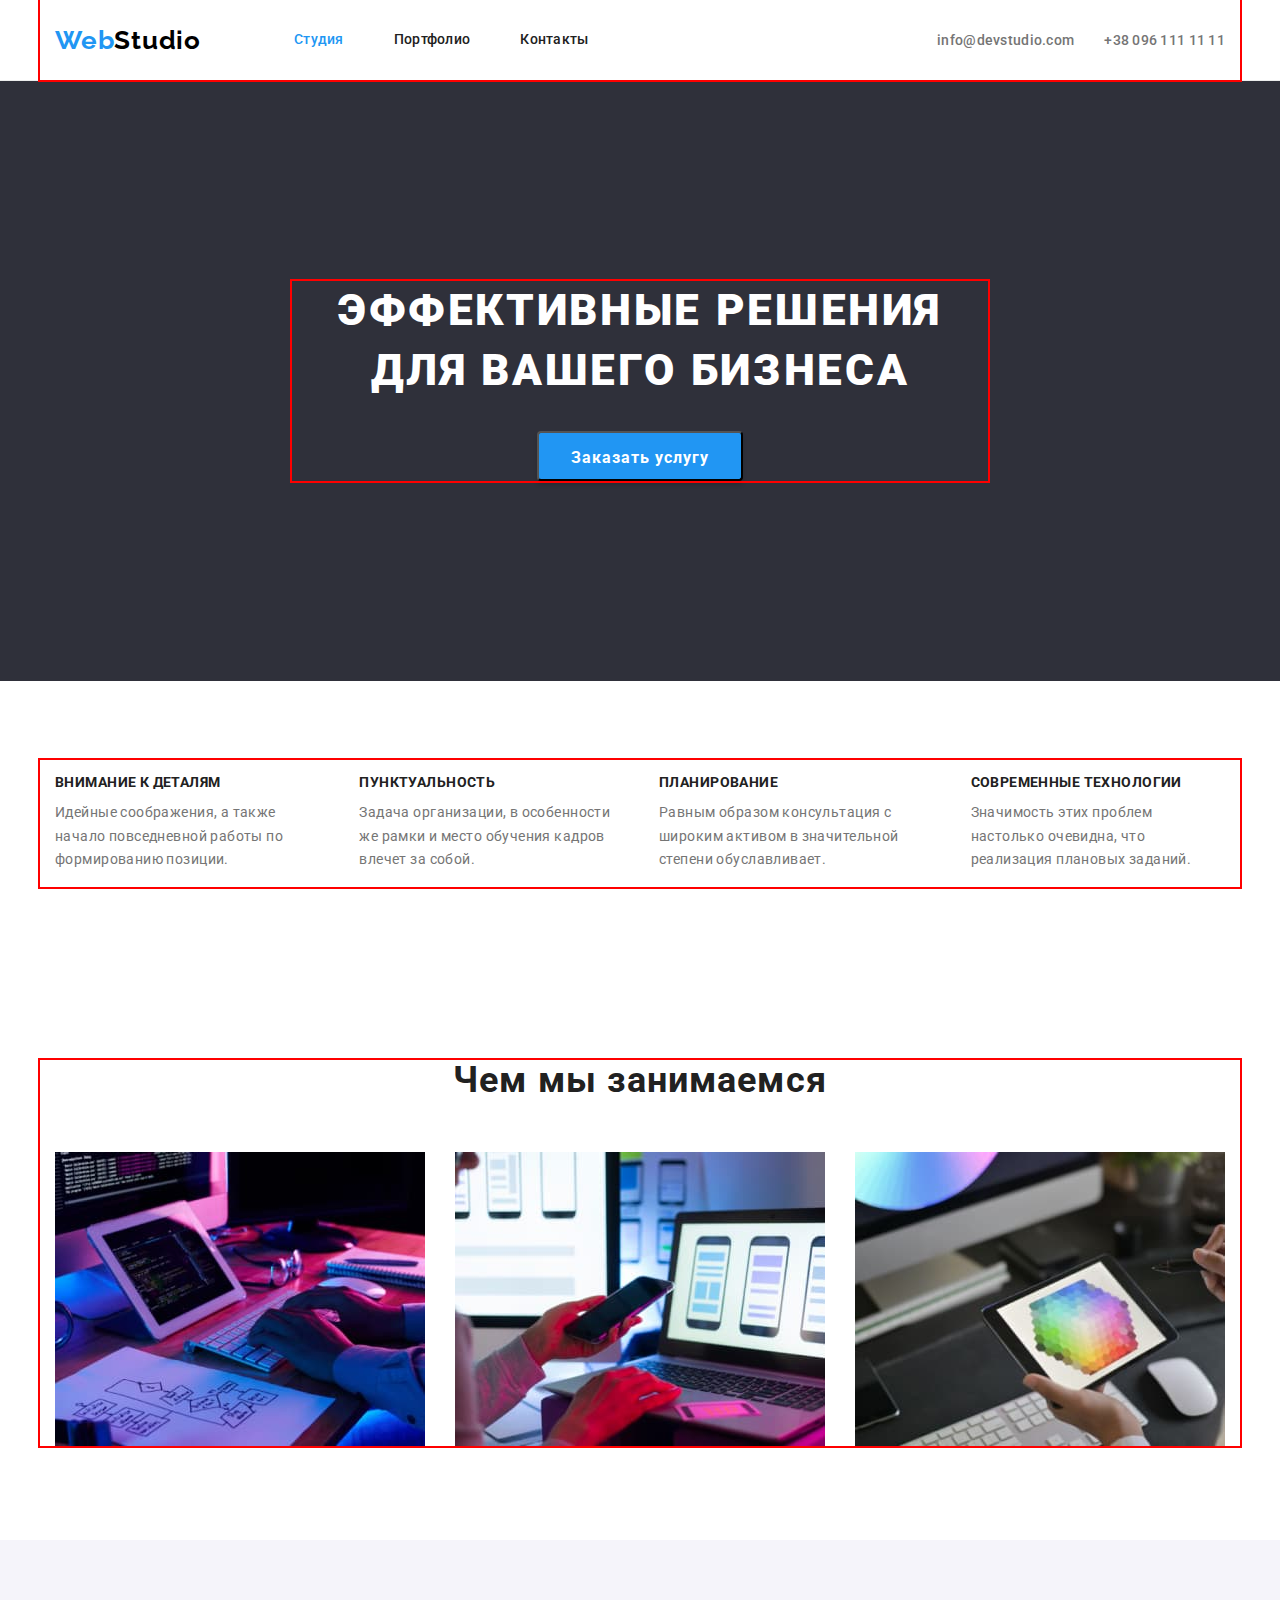
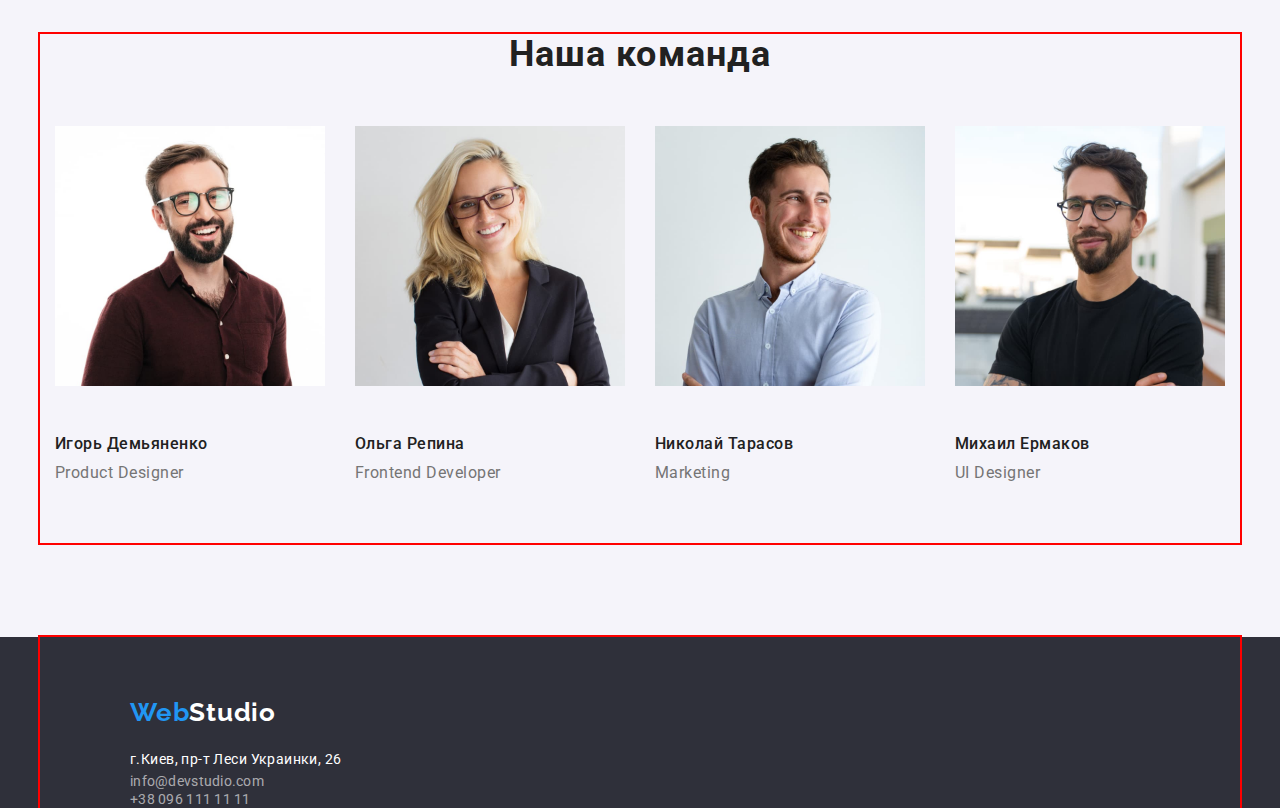
==== commit 93be0615: "н" ====
--- a/index.html
+++ b/index.html
@@ -20,9 +20,7 @@
     <!-- Шапка сайта -->
     <header class="header">
       <div class="container flex">
-        <a lang="en" class="header-logo" href="./index.html"
-          ><span class="blue-logo">Web</span>Studio</a
-        >
+        <a lang="en" class="logo" href="./index.html"><span class="blue-logo">Web</span>Studio</a>
         <nav class="header-nav">
           <ul class="header-list list">
             <li class="header-list-item list">
--- a/css/styles.css
+++ b/css/styles.css
@@ -71,13 +71,7 @@
   align-items: center;
 }
 
-.header-logo {
-  display: block;
-
-  margin-top: 25px;
-  margin-bottom: 25px;
-  text-align: center;
-
+.logo {
   font-family: 'Raleway';
   font-weight: 700;
   font-size: 26px;
@@ -89,7 +83,7 @@
 
 .header-nav {
   display: flex;
-  margin-right: auto;
+  margin-left: 93px;
 
   align-items: center;
   margin-right: auto;
@@ -108,9 +102,8 @@
   text-decoration: none;
 }
 
-.header-link,
-.header-list {
-  display: flex;
+.header-link {
+  display: block;
   padding: 32px 0;
 
   font-weight: 500;
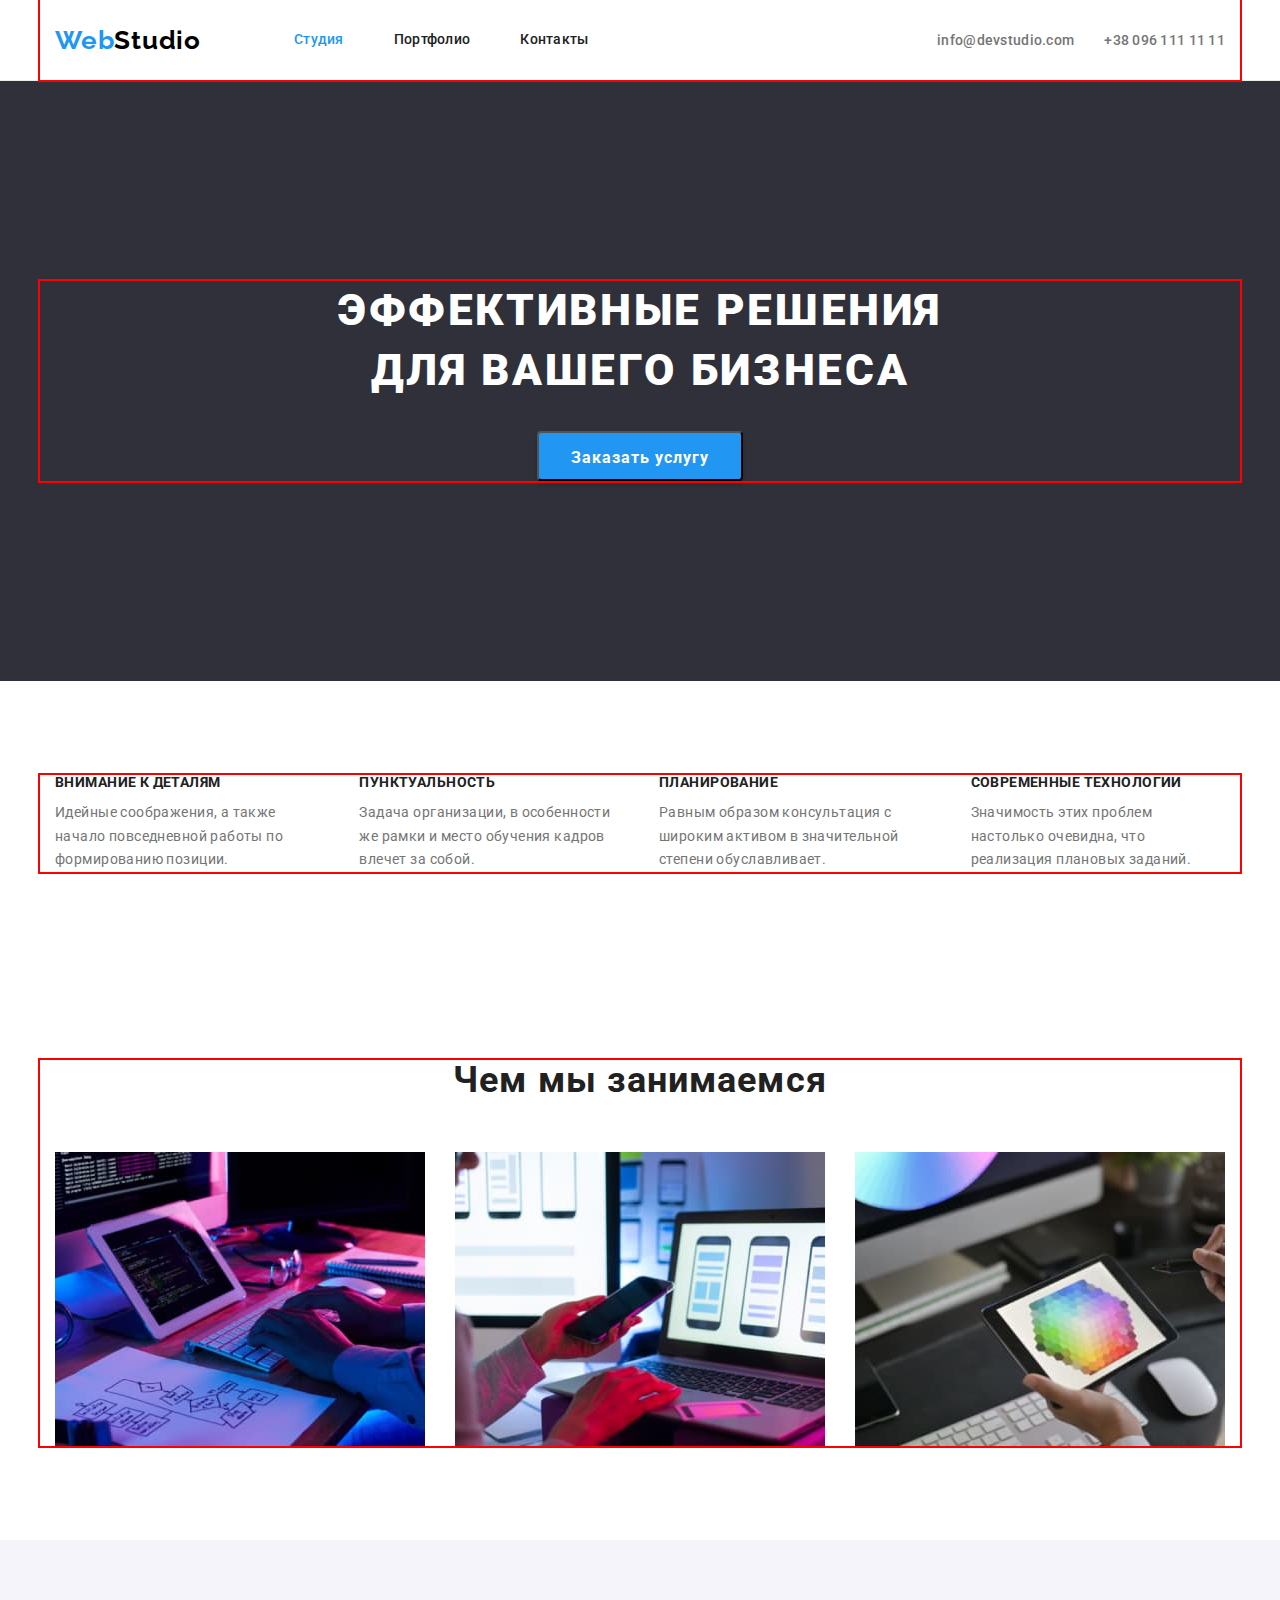
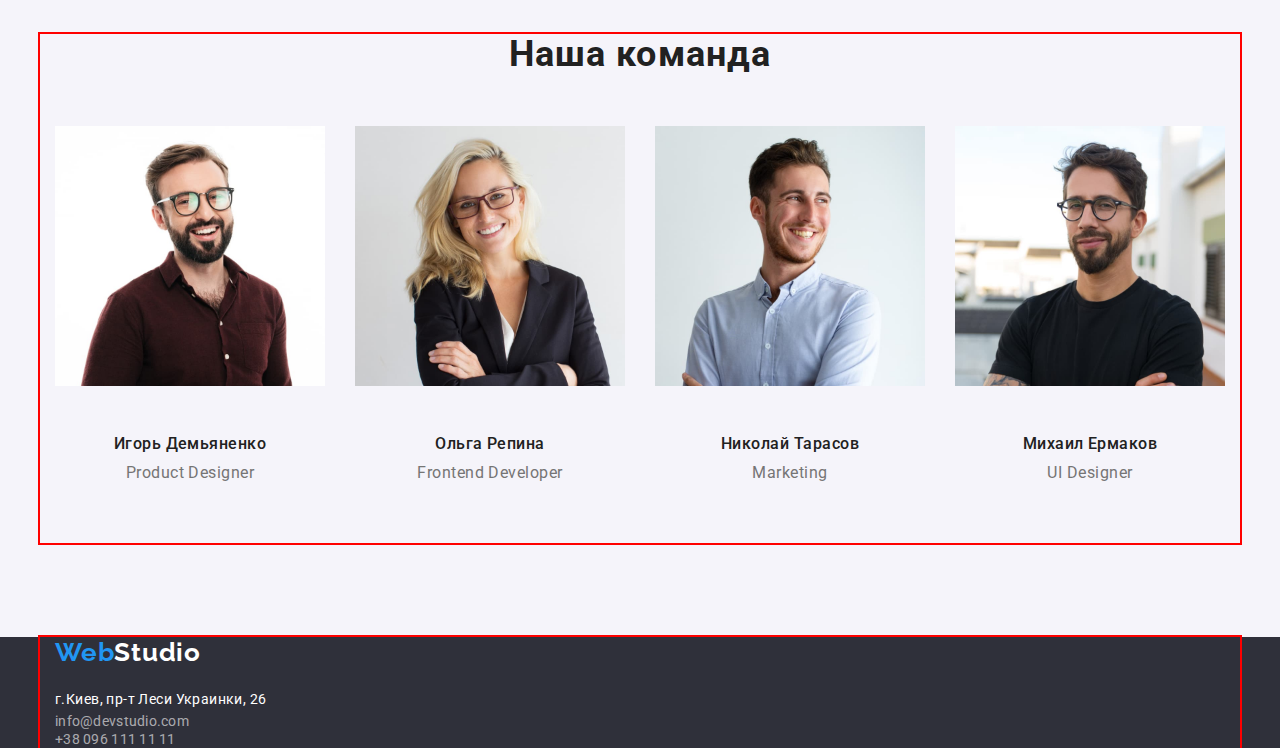
==== commit 84031f74: "link" ====
--- a/index.html
+++ b/index.html
@@ -35,16 +35,14 @@
           </ul>
         </nav>
 
-        <div class="header-contacts">
-          <ul class="contacts">
-            <li class="contact-list-item">
-              <a href="mailto:info@devstudio.com" class="contacts-list-link">info@devstudio.com</a>
-            </li>
-            <li class="contact-list-item">
-              <a href="tel:+380961111111" class="contacts-list-link">+38 096 111 11 11</a>
-            </li>
-          </ul>
-        </div>
+        <ul class="contacts">
+          <li class="contact-list-item">
+            <a href="mailto:info@devstudio.com" class="contacts-list-link">info@devstudio.com</a>
+          </li>
+          <li class="contact-list-item">
+            <a href="tel:+380961111111" class="contacts-list-link">+38 096 111 11 11</a>
+          </li>
+        </ul>
       </div>
     </header>
 
@@ -176,14 +174,14 @@
         >
         <!-------Адрес------>
         <address class="address">
-          <a
-            class="link"
-            href="https://goo.gl/maps/TaNnJPtCBs2FAHwr9"
-            target="_blank"
-            rel="noopener nofolow noreferrer"
-            >г.Киев, пр-т Леси Украинки, 26</a
-          >
           <ul class="contact-list list">
+            <a
+              class="link-address"
+              href="https://goo.gl/maps/TaNnJPtCBs2FAHwr9"
+              target="_blank"
+              rel="noopener nofolow noreferrer"
+              >г.Киев, пр-т Леси Украинки, 26</a
+            >
             <li class="contact-list-item">
               <a href="mailto:info@devstudio.com" class="link">info@devstudio.com</a>
             </li>
--- a/css/styles.css
+++ b/css/styles.css
@@ -131,7 +131,6 @@
 }
 .contacts-list-link {
   display: flex;
-  padding: 32px 0;
 
   font-weight: 500;
   font-size: 14px;
@@ -148,15 +147,13 @@
 
   text-align: center;
 }
-.hero .container {
+
+.hero-title {
   width: 696px;
-}
-.hero-title {
   margin-top: 0;
   margin-right: auto;
   margin-left: auto;
   margin-bottom: 30px;
-  padding-left: auto;
 
   font-weight: 900;
   font-size: 44px;
@@ -256,11 +253,10 @@
 .feauters-list {
   display: flex;
   align-items: center;
-  margin: -15px;
+  gap: 30px;
 }
 
 .feauter-item {
-  margin: 15px;
   flex-basis: calc(100% / 4 -30px);
 }
 .visually-hidden {
@@ -338,8 +334,9 @@
   gap: 30px;
 }
 .team-box {
-  padding-top: 30px;
-  padding-bottom: 30px;
+  padding: 30px 10px;
+
+  text-align: center;
 }
 .team-item-title {
   margin-top: 19px;
@@ -364,6 +361,7 @@
 }
 /*-----------------------FOOTER--------------------*/
 .footer {
+  display: flex;
   background-color: var(--secondary-bgc);
 }
 
@@ -372,9 +370,9 @@
 }
 .footer-logo {
   display: block;
-  margin-left: 75px;
-  padding-top: 60px;
+
   margin-bottom: 20px;
+
   font-family: 'Raleway';
 
   font-weight: 700;
@@ -385,9 +383,7 @@
   text-decoration: none;
 }
 
-.link {
-  margin-left: 75px;
-  margin-bottom: 60px;
+.link-address {
   font-size: 14px;
   line-height: 1.71;
   letter-spacing: 0.03em;
@@ -401,8 +397,6 @@
 }
 
 .contact-list .link {
-  margin-left: 75px;
-  margin-bottom: 9px;
   font-style: normal;
   font-size: 14px;
   line-height: 1.14;
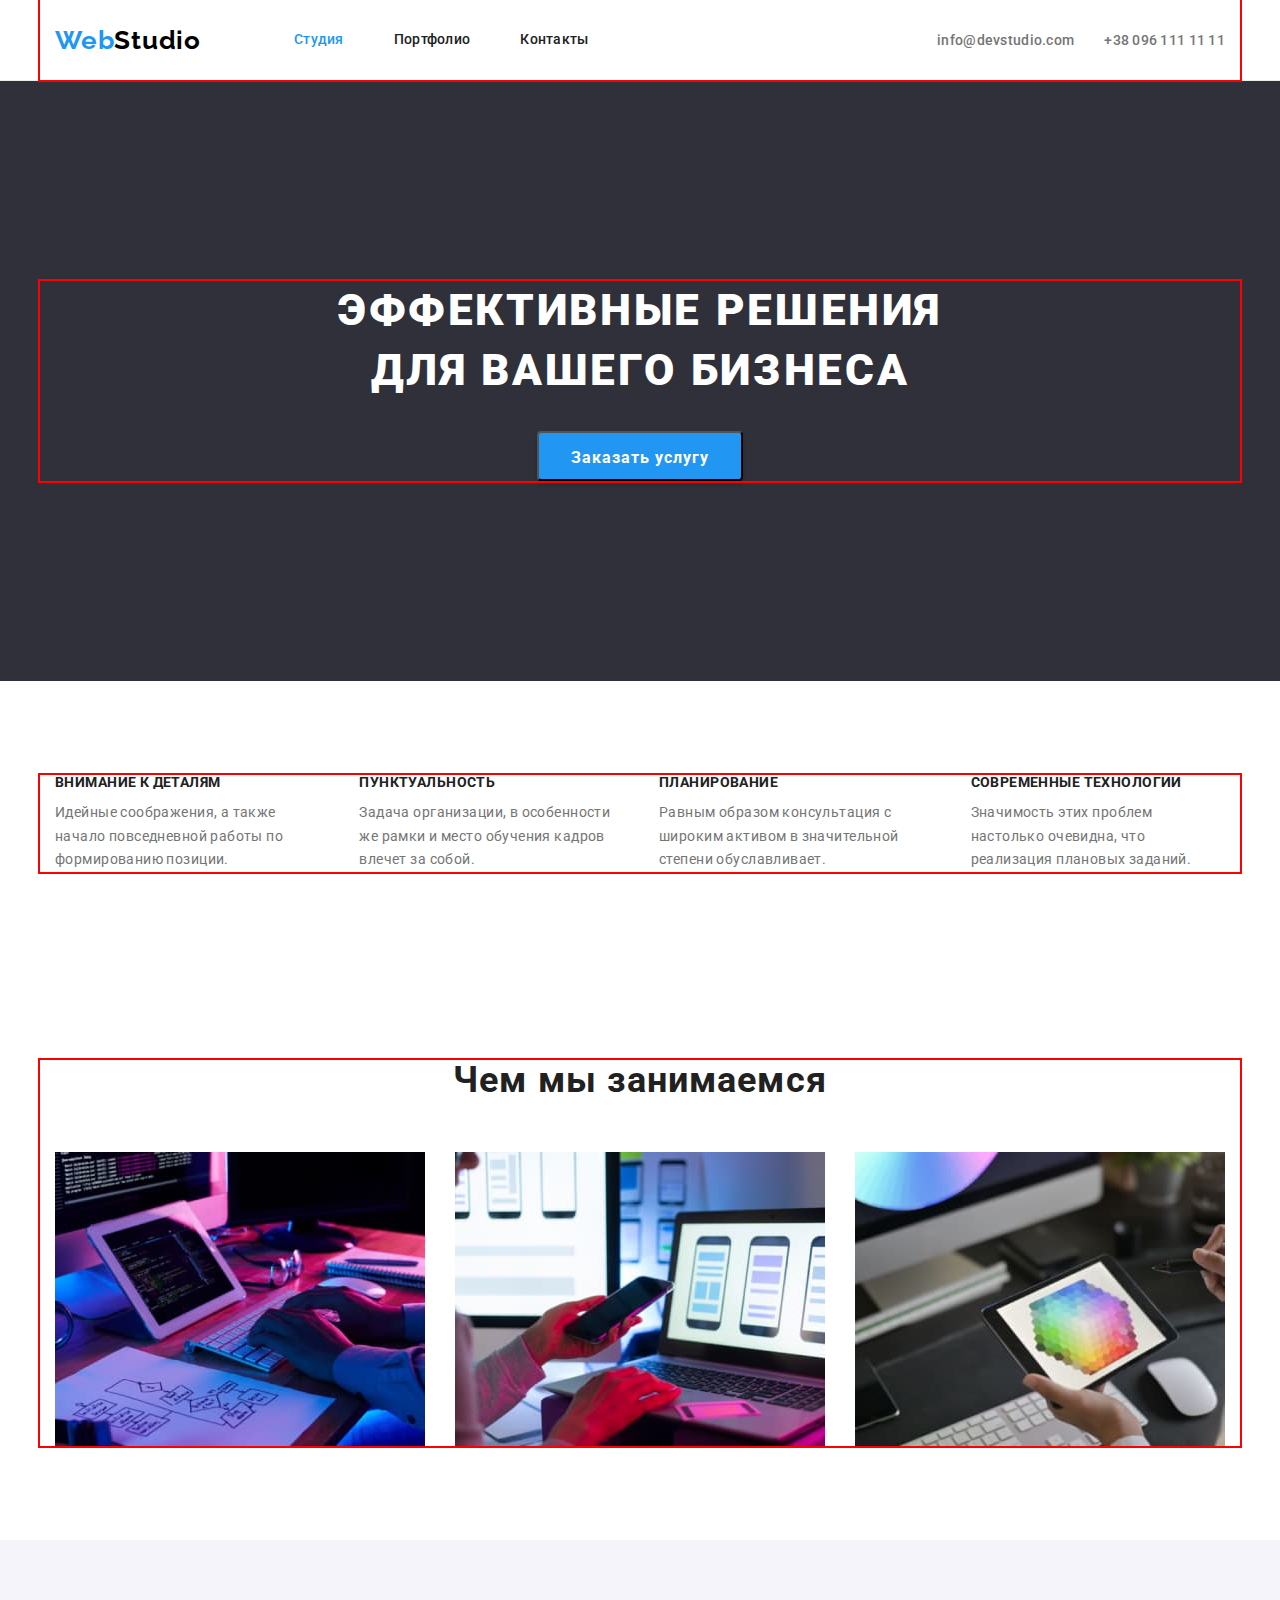
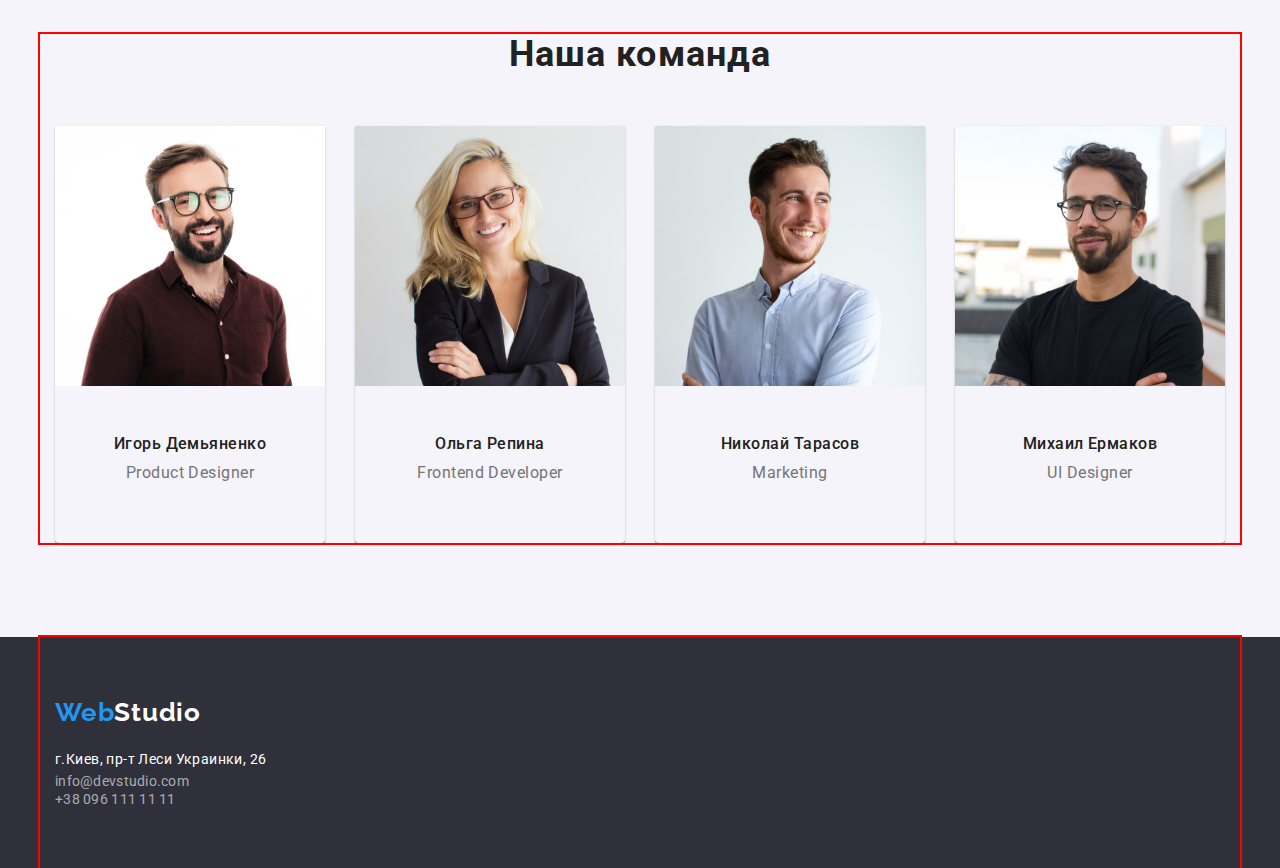
==== commit c6fb29eb: "Porfolio" ====
--- a/index.html
+++ b/index.html
@@ -134,7 +134,7 @@
                 <p class="team-item-text" lang="en">Product Designer</p>
               </div>
             </li>
-            <li>
+            <li class="team-item">
               <img src="./images/olga-img2.jpeg" alt="Ольга Репина" width="270" height="260" />
               <div class="team-box">
                 <h3 class="team-item-title">Ольга Репина</h3>
@@ -142,7 +142,7 @@
               </div>
             </li>
 
-            <li>
+            <li class="team-item">
               <img
                 src="./images/nikolay-img3.jpeg"
                 alt="Николай Тарасов"
@@ -155,7 +155,7 @@
               </div>
             </li>
 
-            <li>
+            <li class="team-item">
               <img src="./images/mykhail-img4.jpeg" alt="Михаил Ермаков" width="270" height="260" />
               <div class="team-box">
                 <h3 class="team-item-title">Михаил Ермаков</h3>
@@ -175,18 +175,20 @@
         <!-------Адрес------>
         <address class="address">
           <ul class="contact-list list">
-            <a
-              class="link-address"
-              href="https://goo.gl/maps/TaNnJPtCBs2FAHwr9"
-              target="_blank"
-              rel="noopener nofolow noreferrer"
-              >г.Киев, пр-т Леси Украинки, 26</a
-            >
-            <li class="contact-list-item">
-              <a href="mailto:info@devstudio.com" class="link">info@devstudio.com</a>
+            <li class="footer-address">
+              <a
+                class="address-link"
+                href="https://goo.gl/maps/TaNnJPtCBs2FAHwr9"
+                target="_blank"
+                rel="noopener nofolow noreferrer"
+                >г.Киев, пр-т Леси Украинки, 26</a
+              >
             </li>
             <li class="contact-list-item">
-              <a href="tel:+380961111111" class="link">+38 096 111 11 11</a>
+              <a href="mailto:info@devstudio.com" class="footer-mail link">info@devstudio.com</a>
+            </li>
+            <li class="contact-list-item">
+              <a href="tel:+380961111111" class="footer-tel link">+38 096 111 11 11</a>
             </li>
           </ul>
         </address>
--- a/css/styles.css
+++ b/css/styles.css
@@ -185,6 +185,18 @@
 .header-btn:focus {
   background-color: var(--accent-color);
 }
+
+/*------- Портфолио -------*/
+.page-sections {
+  padding-top: 94px;
+}
+.btn-list {
+  display: flex;
+  gap: 8px;
+  margin-bottom: 50px;
+  justify-content: center;
+}
+
 .portfolio-btn {
   padding: 6px 22px;
   border-radius: 4px;
@@ -217,13 +229,21 @@
 }
 .portfolio-list {
   display: flex;
+  flex-wrap: wrap;
+  column-gap: 30px;
+  row-gap: 30px;
 
   background: var(--primary-bgc);
+}
+.portfolio-item {
+  flex-basis: calc((100% - 2 * 30px) / 3);
+}
+.portfolio-box {
+  padding: 20px 24px;
   border: 1px solid var(--background-project-list);
-  width: 370px;
-  box-sizing: border-box;
-}
-.portfolio-list-title {
+  border-top: 0;
+}
+.portfolio-title {
   font-weight: 700;
   font-size: 18px;
   line-height: 2;
@@ -338,6 +358,11 @@
 
   text-align: center;
 }
+.team-item {
+  box-shadow: 0px 1px 3px rgba(0, 0, 0, 0.12), 0px 1px 1px rgba(0, 0, 0, 0.14),
+    0px 2px 1px rgba(0, 0, 0, 0.2);
+  border-radius: 0px 0px 4px 4px;
+}
 .team-item-title {
   margin-top: 19px;
   margin-left: auto;
@@ -361,7 +386,6 @@
 }
 /*-----------------------FOOTER--------------------*/
 .footer {
-  display: flex;
   background-color: var(--secondary-bgc);
 }
 
@@ -371,6 +395,7 @@
 .footer-logo {
   display: block;
 
+  padding-top: 60px;
   margin-bottom: 20px;
 
   font-family: 'Raleway';
@@ -383,20 +408,28 @@
   text-decoration: none;
 }
 
-.link-address {
+.address-link {
+  margin-top: 20px;
+  margin-bottom: 9px;
   font-size: 14px;
   line-height: 1.71;
   letter-spacing: 0.03em;
+
   font-style: normal;
   color: var(--white-text-color);
   text-decoration: none;
 }
-.link:hover,
-.link:focus {
-  color: var(--select-color);
-}
-
-.contact-list .link {
+.address-link:hover,
+.address-link:focus {
+  color: var(--select-color);
+}
+
+.contact-list {
+  display: block;
+  padding-bottom: 60px;
+}
+.footer-mail {
+  margin-bottom: 60px;
   font-style: normal;
   font-size: 14px;
   line-height: 1.14;
@@ -405,6 +438,16 @@
   color: var(--secondary-text-color);
   text-decoration: none;
 }
+.footer-tel {
+  margin-bottom: 9px;
+  font-style: normal;
+  font-size: 14px;
+  line-height: 1.14;
+  letter-spacing: 0.02em;
+
+  color: var(--secondary-text-color);
+  text-decoration: none;
+}
 
 .contact-list .link:hover,
 .contact-list .link:focus {
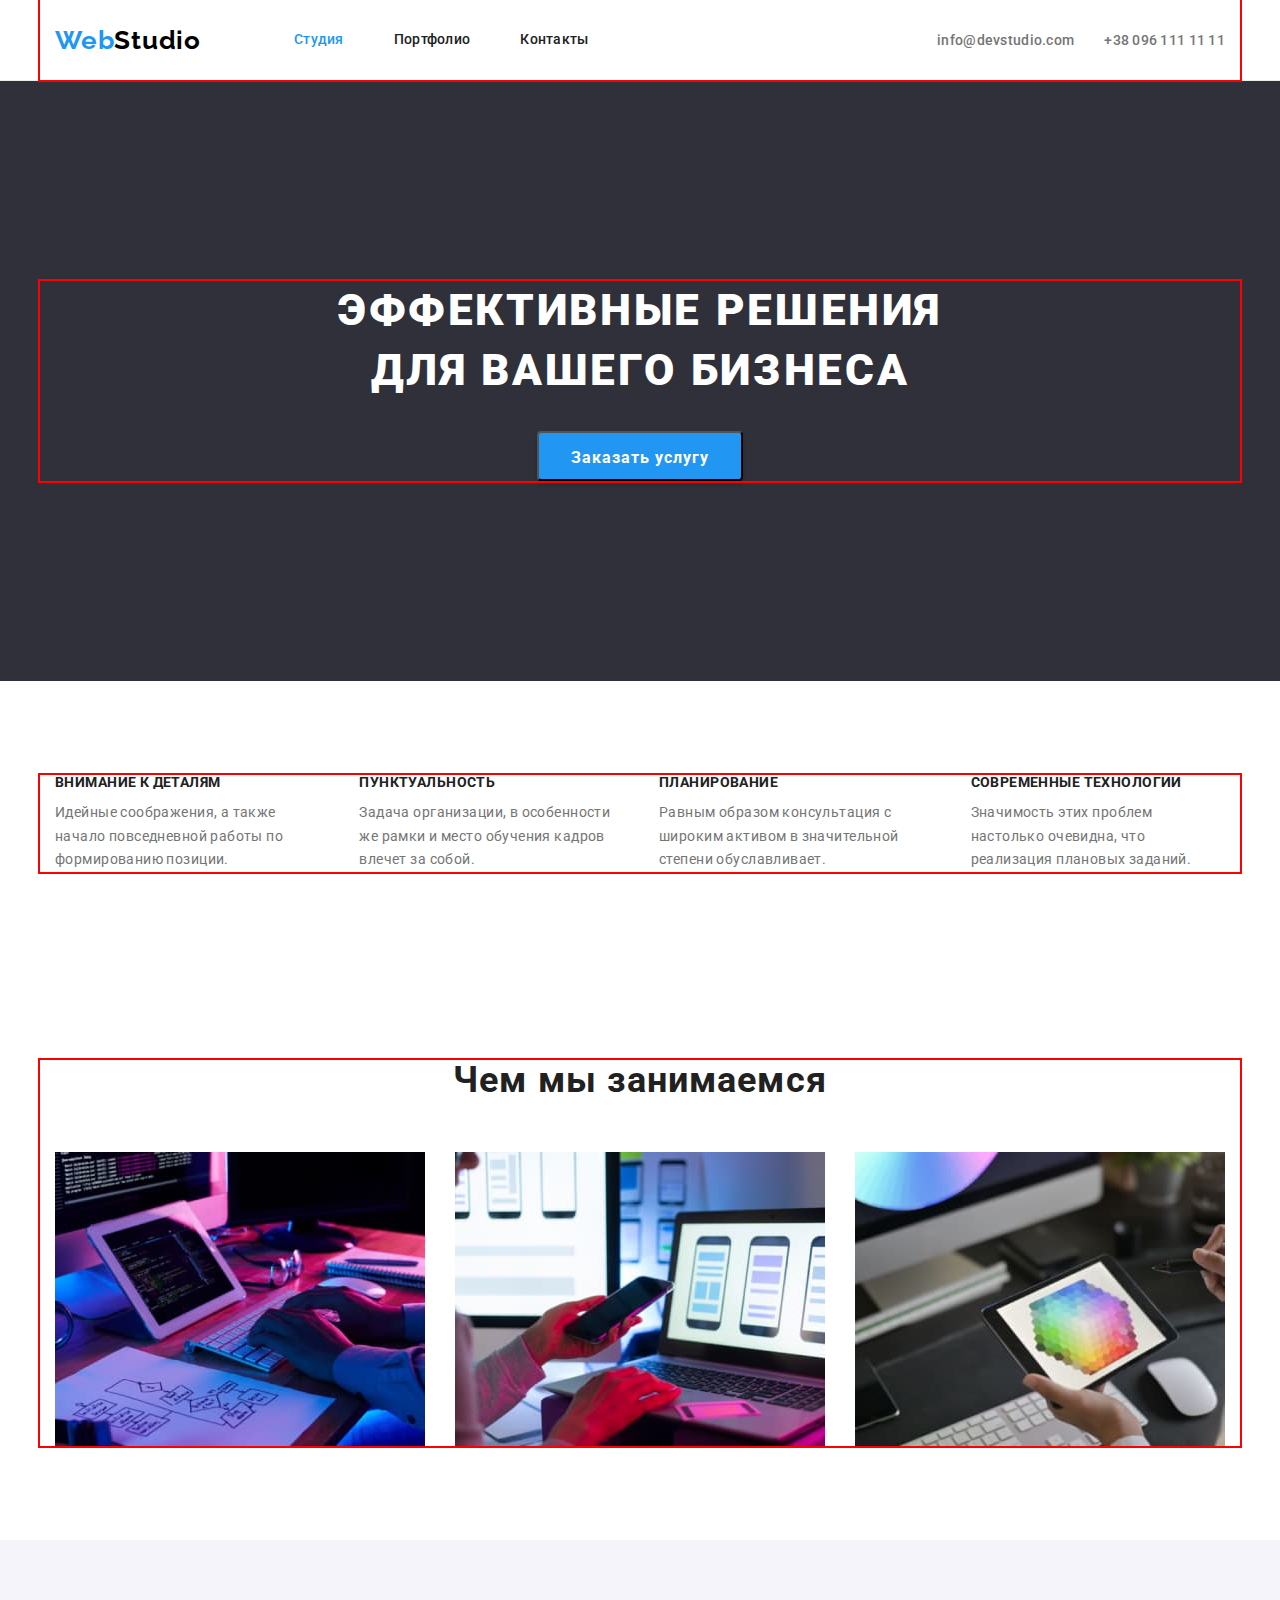
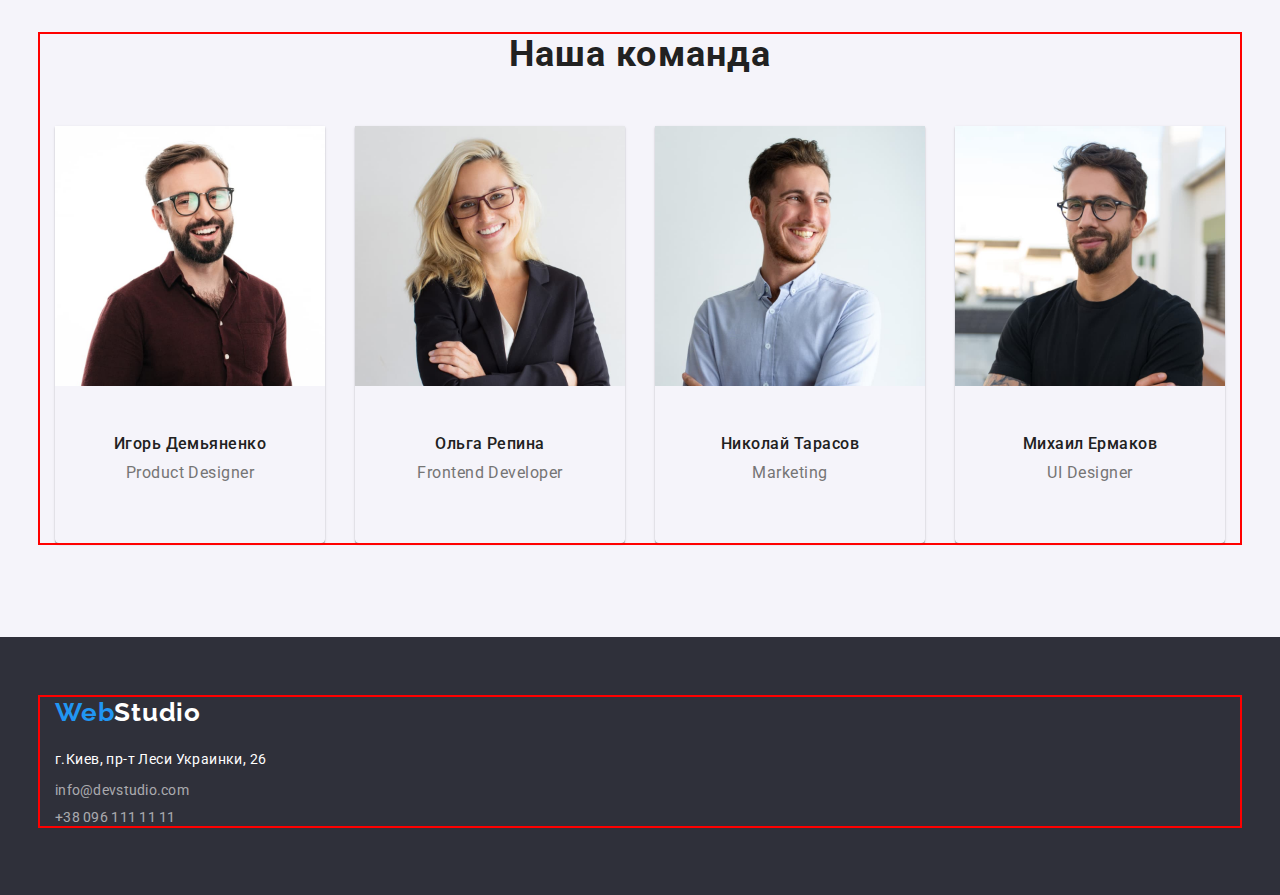
==== commit 8525243b: "footer f" ====
--- a/index.html
+++ b/index.html
@@ -184,10 +184,10 @@
                 >г.Киев, пр-т Леси Украинки, 26</a
               >
             </li>
-            <li class="contact-list-item">
+            <li class="footer-item">
               <a href="mailto:info@devstudio.com" class="footer-mail link">info@devstudio.com</a>
             </li>
-            <li class="contact-list-item">
+            <li class="footer-item">
               <a href="tel:+380961111111" class="footer-tel link">+38 096 111 11 11</a>
             </li>
           </ul>
--- a/css/styles.css
+++ b/css/styles.css
@@ -386,6 +386,7 @@
 }
 /*-----------------------FOOTER--------------------*/
 .footer {
+  padding: 60px 0;
   background-color: var(--secondary-bgc);
 }
 
@@ -395,11 +396,10 @@
 .footer-logo {
   display: block;
 
-  padding-top: 60px;
   margin-bottom: 20px;
 
   font-family: 'Raleway';
-
+  font-style: normal;
   font-weight: 700;
   font-size: 26px;
   line-height: 1.19;
@@ -407,17 +407,23 @@
   color: var(--select-color);
   text-decoration: none;
 }
-
+.footer-item {
+  margin-bottom: 9px;
+}
+.footer-address {
+  margin-bottom: 9px;
+  font-weight: 400;
+  font-size: 14px;
+  line-height: 1.71;
+  letter-spacing: 0.03em;
+
+  font-style: normal;
+  color: var(--white-text-color);
+  text-decoration: none;
+}
 .address-link {
-  margin-top: 20px;
-  margin-bottom: 9px;
-  font-size: 14px;
-  line-height: 1.71;
-  letter-spacing: 0.03em;
-
-  font-style: normal;
-  color: var(--white-text-color);
-  text-decoration: none;
+  text-decoration: none;
+  color: inherit;
 }
 .address-link:hover,
 .address-link:focus {
@@ -426,10 +432,12 @@
 
 .contact-list {
   display: block;
-  padding-bottom: 60px;
+}
+.footer-item {
+  margin-bottom: 9px;
 }
 .footer-mail {
-  margin-bottom: 60px;
+  margin-bottom: 9px;
   font-style: normal;
   font-size: 14px;
   line-height: 1.14;
@@ -439,7 +447,6 @@
   text-decoration: none;
 }
 .footer-tel {
-  margin-bottom: 9px;
   font-style: normal;
   font-size: 14px;
   line-height: 1.14;
